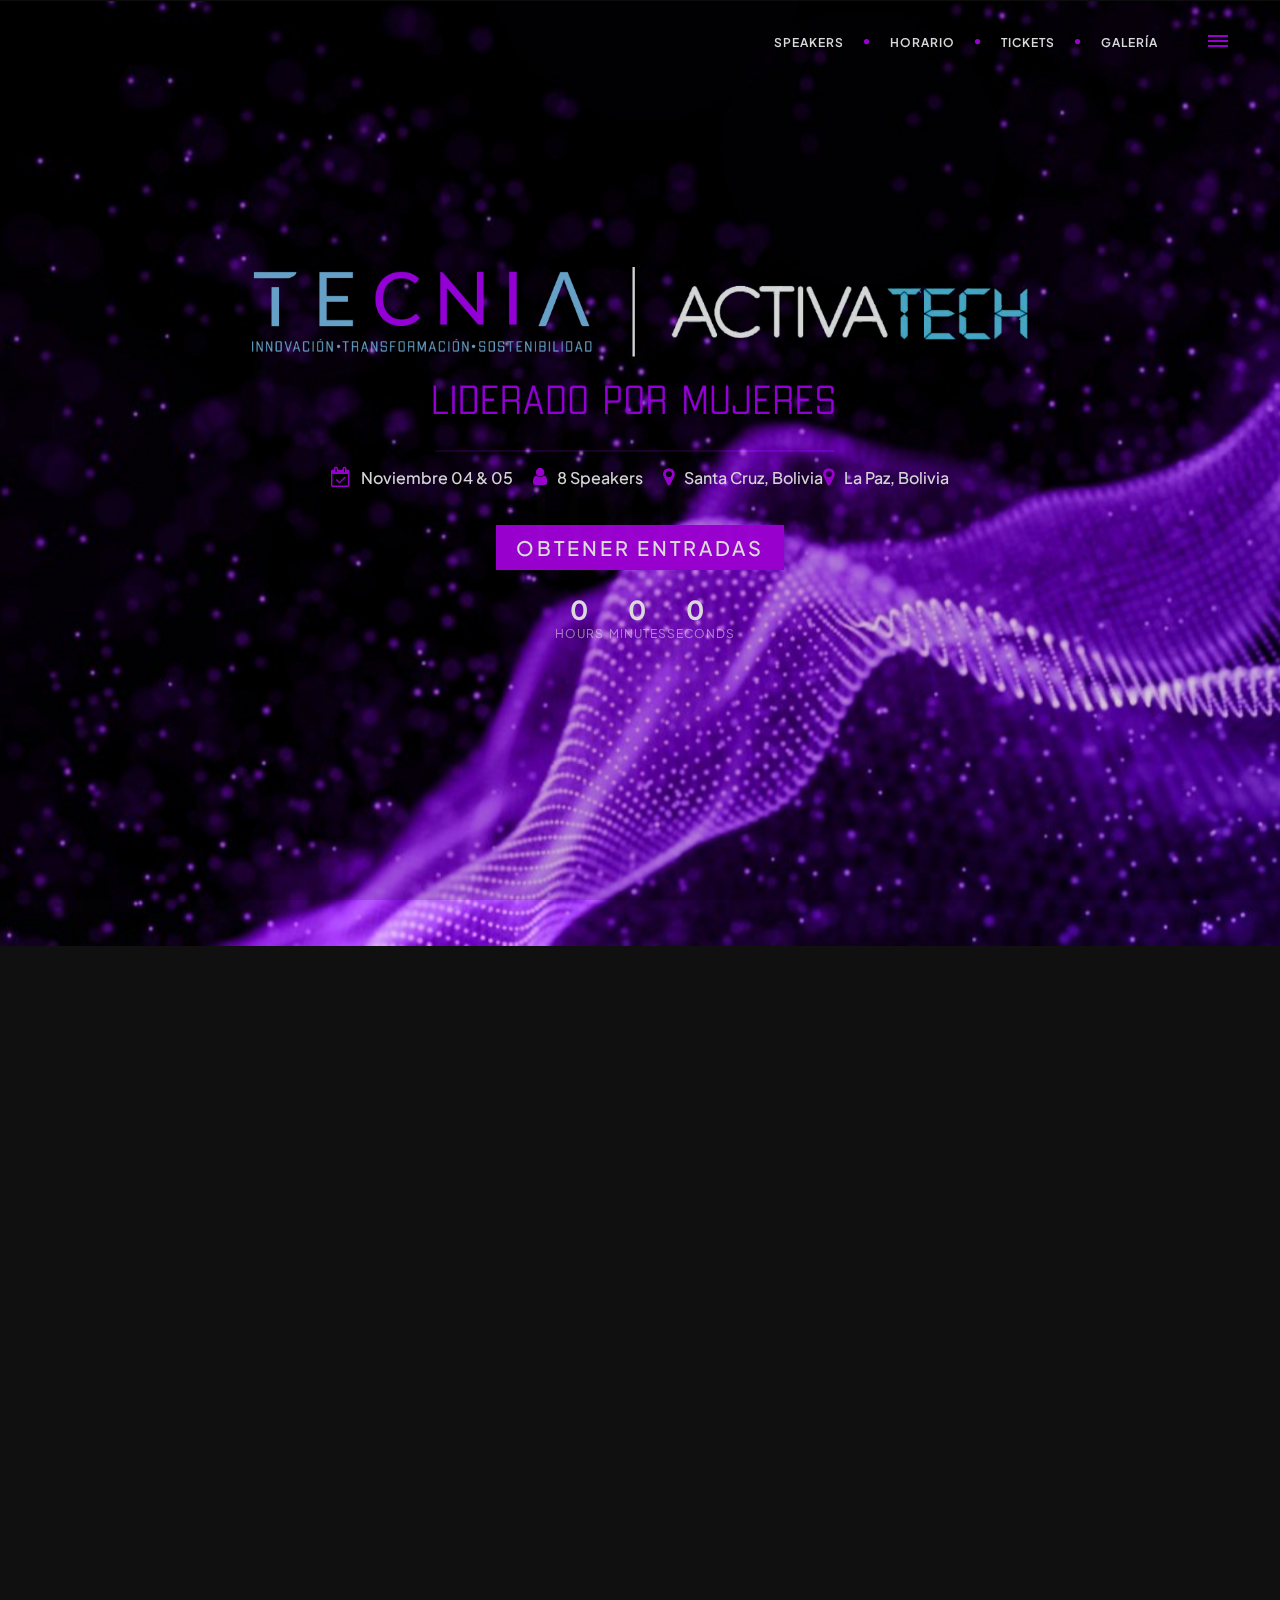
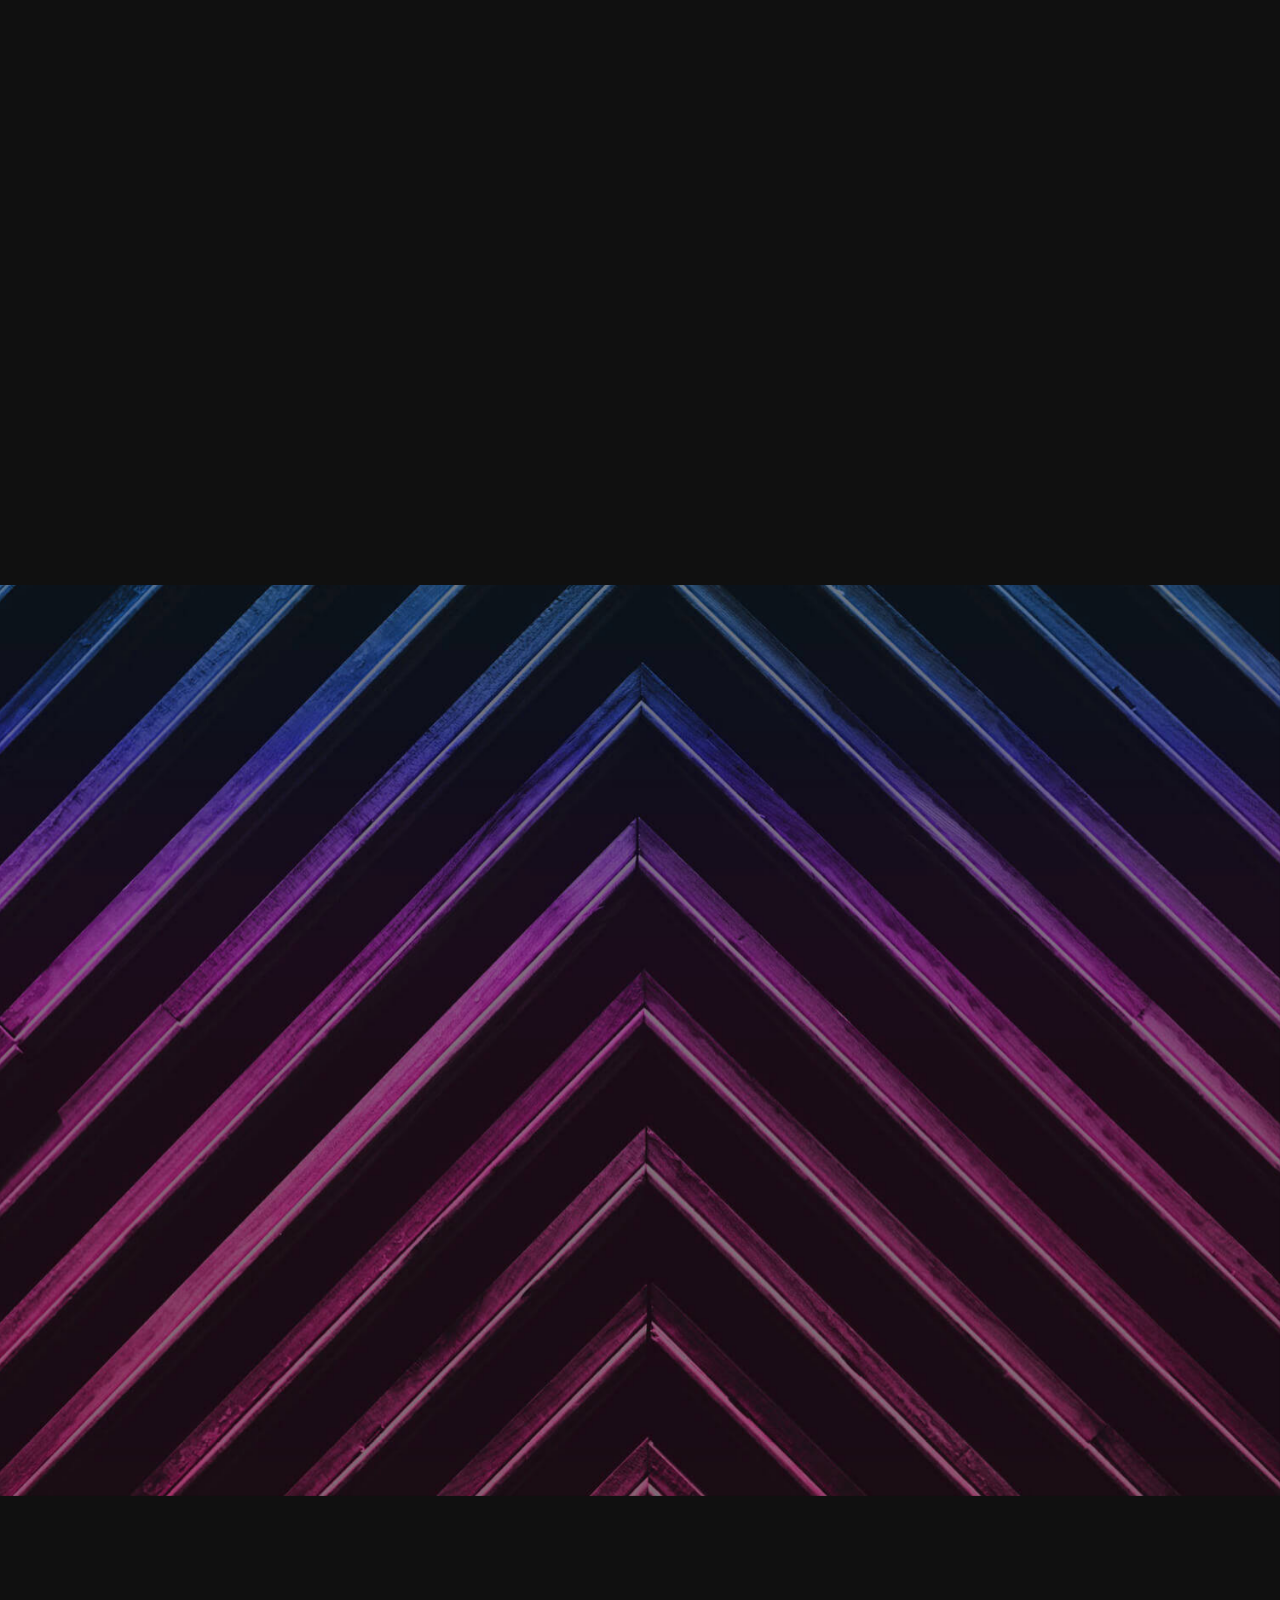
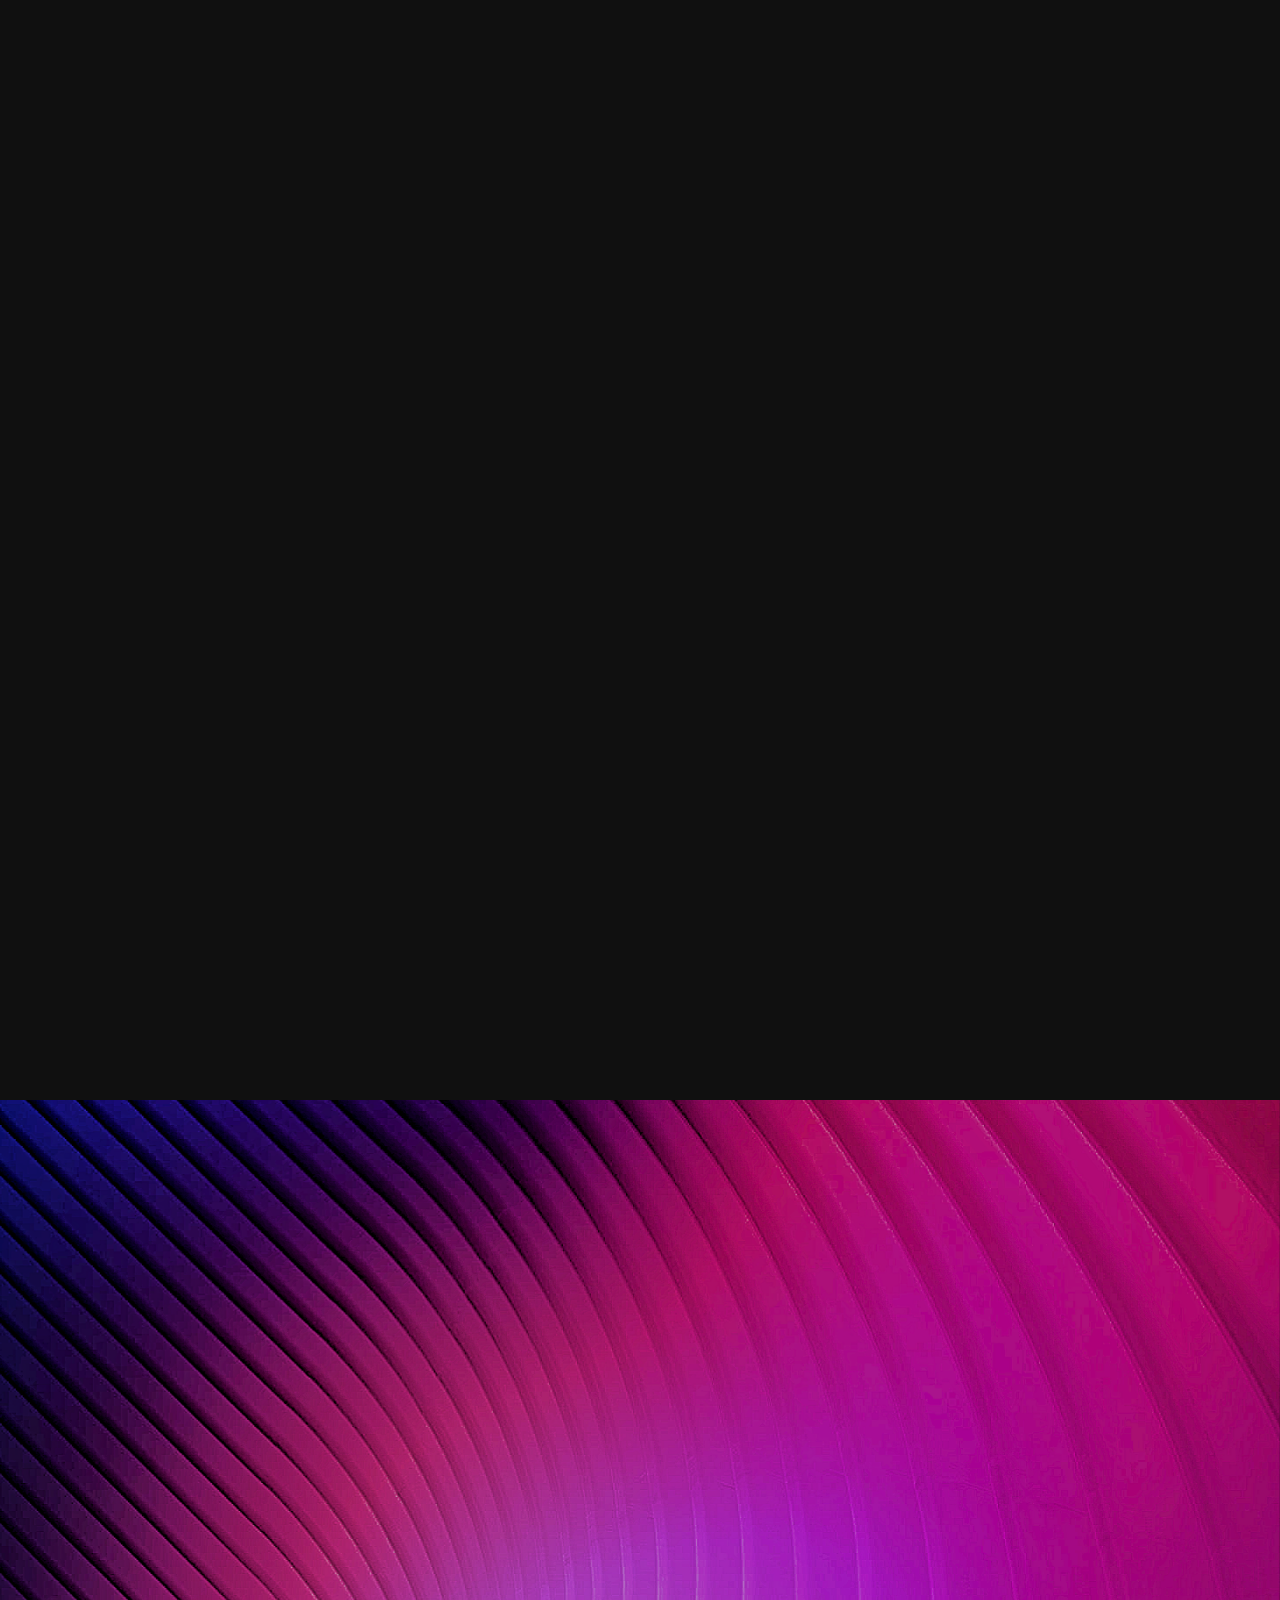
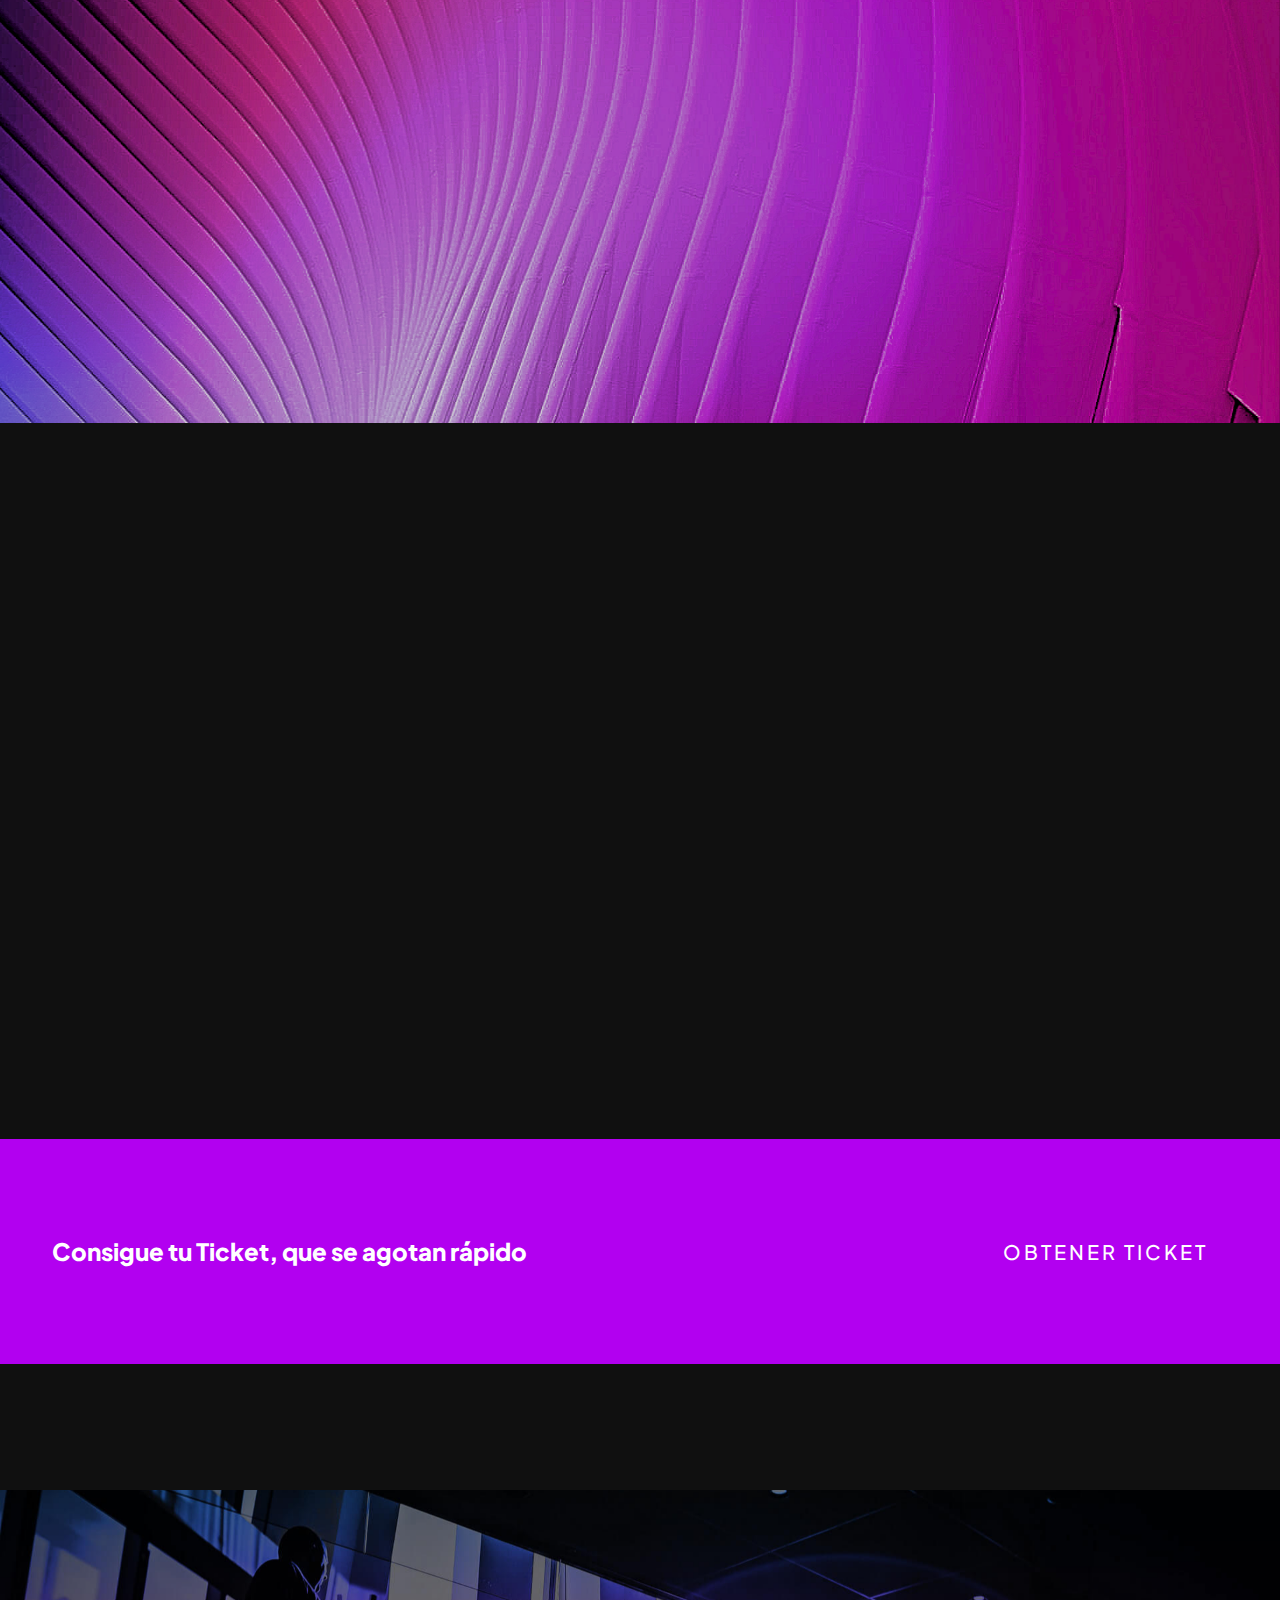
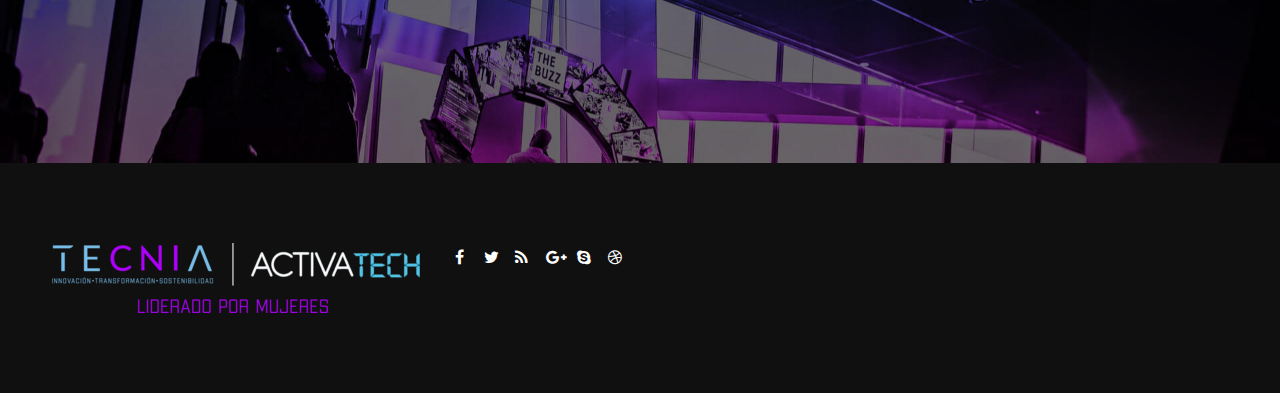
==== Exhibiz HTML/index.html @ 8cf05c62 "primer commit" ====
<!DOCTYPE html>
<html lang="zxx">

<head>
    <meta charset="utf-8">
    <link rel="icon" href="images/lonuevo.png" type="image/gif" sizes="16x16">
    <title>TECNIA - ACTIVATECH - LIDERADO POR MUJERES</title>
    <meta name="viewport" content="width=device-width, initial-scale=1.0">
    <meta name="description" content="">
    <meta name="keywords" content="">
    <meta name="author" content="">

    <!-- CSS Files
    ================================================== -->
    <link href="css/bootstrap.min.css" rel="stylesheet" type="text/css" id="bootstrap">
    <link href="css/bootstrap-grid.min.css" rel="stylesheet" type="text/css" id="bootstrap-grid">
    <link href="css/bootstrap-reboot.min.css" rel="stylesheet" type="text/css" id="bootstrap-reboot">
    <link href="css/plugins.css" rel="stylesheet" type="text/css">
    <link href="css/style.css" rel="stylesheet" type="text/css">
    <link href="css/rev-settings.css" rel="stylesheet" type="text/css">
    <link href="css/color.css" rel="stylesheet" type="text/css">
    <!-- Bootstrap CSS -->
<link href="https://stackpath.bootstrapcdn.com/bootstrap/5.1.3/css/bootstrap.min.css" rel="stylesheet">

<!-- Bootstrap JS and dependencies -->
<script src="https://cdn.jsdelivr.net/npm/@popperjs/core@2.11.6/dist/umd/popper.min.js"></script>
<script src="https://stackpath.bootstrapcdn.com/bootstrap/5.1.3/js/bootstrap.min.js"></script>


    <!-- color scheme -->
	<link rel="stylesheet" href="css/colors/magenta.css" type="text/css" id="colors">

	<!-- custom font -->
	<link rel="stylesheet" href="css/font-style.css" type="text/css">
    <script>
        // Función para reproducir o pausar la música de fondo
        function toggleBackgroundMusic() {
            var audio = document.getElementById('backgroundMusic');
            if (audio.paused) {
                audio.play();
            } else {
                audio.pause();
            }
        }
    </script>
</head>

<body id="homepage">

    <div id="wrapper">

        <!-- header begin -->
        <header class="transparent">
            <div class="info">
                <div class="container">
                    <div class="row">
                        <div class="col-md-12">
                            <div class="column">Working Hours Monday - Friday <span class="id-color"><strong>08:00-16:00</strong></span></div>
                            <div class="column">Toll Free <span class="id-color"><strong>1800.899.900</strong></span></div>
                            <!-- social icons -->
                            <div class="column social">
                                <a href="#"><i class="fa fa-facebook"></i></a>
                                <a href="#"><i class="fa fa-twitter"></i></a>
                                <a href="#"><i class="fa fa-rss"></i></a>
                                <a href="#"><i class="fa fa-google-plus"></i></a>
                                <a href="#"><i class="fa fa-envelope-o"></i></a>
                            </div>
                            <!-- social icons close -->
                        </div>
                    </div>
                </div>
            </div>

            <div class="container">
                <div class="row">
                    <div class="col-md-12">
                        <!-- logo begin -->
                        <div id="logo">
                            <a href="index.html">
                                <!--<img class="logo" src="images/Tecnia mujeres 2 (1).png" alt="">-->
                            </a>
                        </div>
                        <!-- logo close -->

                            <!-- small button begin -->
                            <span id="menu-btn"></span>
                            <!-- small button close -->

                            <div class="header-extra">
                                <div class="v-center">
                                    <span id="b-menu">
                                        <span></span>
                                        <span></span>
                                        <span></span>
                                    </span>
                                </div>
                            </div>

                            <!-- mainmenu begin -->
							<ul id="mainmenu" class="ms-2">
								<!--<li><a href="#section-hero">Home<span></span></a>-->
                                    
                                </li>
						<!--<li><a href="#section-hero">ACTIVATECH<span></span></a></li>-->
						<!--<li><a href="#section-about">ACERCA DE<span></span></a></li>-->
						<li><a href="#section-speakers">SPEAKERS<span></span></a></li>
						<li><a href="#section-schedule">HORARIO<span></span></a></li>
						<li><a href="#section-ticket">TICKETS<span></span></a></li>
						<!--<li><a href="#section-sponsors">SPONSOR<span></span></a></li>-->
						<!--<li><a href="#section-register">REGISTRATE<span></span></a></li>-->
                        <li><a href="galerìa.html">GALERÍA<span></span></a></li>
                        <!--<li><a href="videos.html">VÍDEOS<span></span></a></li>-->
							</ul>
							
							<!-- mainmenu close -->

                            

                    </div>
                    

                </div>
            </div>
        </header>
        <audio id="backgroundMusic" loop autoplay>
            <source src="audio/pruebamusica2.mp3" type="audio/mpeg">
            <!-- Asegúrate de proporcionar una fuente de respaldo para navegadores que no admiten MP3 -->
            Your browser does not support the audio element.
        </audio>
        <!--<div class="music-control">
            <button onclick="toggleBackgroundMusic()">Toggle Music</button>
        </div>-->
        <!-- header close -->

<!--<!DOCTYPE html>
<html lang="zxx">

<head>
    <meta charset="utf-8">
    <link rel="icon" href="images/activatech.jpg" type="image/gif" sizes="16x16">
    <title>ACTIVATECH - FORO INTERNACIONAL DE INNOVACI`N Y TECNOLOGÌA</title>
    <meta name="viewport" content="width=device-width, initial-scale=1.0">
    <meta name="description" content="">
    <meta name="keywords" content="">
    <meta name="author" content="">

    <!-- CSS Files
    ================================================== 
    <link href="css/bootstrap.min.css" rel="stylesheet" type="text/css" id="bootstrap">
    <link href="css/bootstrap-grid.min.css" rel="stylesheet" type="text/css" id="bootstrap-grid">
    <link href="css/bootstrap-reboot.min.css" rel="stylesheet" type="text/css" id="bootstrap-reboot">
    <link href="css/plugins.css" rel="stylesheet" type="text/css">
    <link href="css/style.css" rel="stylesheet" type="text/css">
    <link href="css/rev-settings.css" rel="stylesheet" type="text/css">
    <link href="css/color.css" rel="stylesheet" type="text/css">

    <!-- color scheme 
	<link rel="stylesheet" href="css/colors/magenta.css" type="text/css" id="colors">

	<!-- custom font --
	<link rel="stylesheet" href="css/font-style.css" type="text/css">
</head>

<body id="homepage">

    <div id="wrapper">

        <!-- header begin 
        <header class="transparent">
            <div class="info">
                <div class="container-fluid">
                    <div class="row-fluid">
                        <div class="col-md-12">
                            <div class="column">Working Hours Monday - Friday <span class="id-color"><strong>08:00-16:00</strong></span></div>
                            <div class="column">Toll Free <span class="id-color"><strong>1800.899.900</strong></span></div>
                            <!-- social icons --
                            <div class="column social">
                                <a href="#"><i class="fa fa-facebook"></i></a>
                                <a href="#"><i class="fa fa-twitter"></i></a>
                                <a href="#"><i class="fa fa-rss"></i></a>
                                <a href="#"><i class="fa fa-google-plus"></i></a>
                                <a href="#"><i class="fa fa-envelope-o"></i></a>
                            </div>
                            <!-- social icons close --
                        </div>
                    </div>
                </div>
            </div>

            <div class="container-fluid">
                <div class="row-fluid">
                    <div class="col-md-12">
                        <!-- logo begin --
                        <div id="logo">
                            <a href="index.html">
                                <img class="logo" src="images/sinfondoactivatech (1).png" alt="">
                            </a>
                        </div>
                        <!-- logo close --

                        <!-- small button begin --
								<div id="mo-button-open">
									<div></div>
									<div></div>
									<div></div>
								</div>

								<!-- small button close --

                    </div>
                    

                </div>
            </div>
        </header>
        <!-- header close -->		
		
		<!-- menu overlay begin --
		<div id="menu-overlay" class="slideDown">
			<div class="container-fluid">
				<div class="row-fluid">
					<div class="col-md-12">
							
						<div id="mo-button-close">
				<div class="line-1"></div>
				<div class="line-2"></div>
			</div>
			
			<div class="pt80 pb80">
			
			<div class="mo-nav text-center">
				<a href="index.html">
					<img class="logo" src="images/INFOACTIVA-removebg-preview.png" alt="">
				</a>
				
				<div class="spacer-single"></div>
							
				<!-- mainmenu begin --
                    <ul id="mo-menu">
                        <li><a href="#section-hero">ACTIVATECH<span></span></a></li>
						<li><a href="#section-about">ACERCA DE<span></span></a></li>
						<li><a href="#section-speakers">SPEAKERS<span></span></a></li>
						<li><a href="#section-schedule">HORARIO - CRONOGRAMA<span></span></a></li>
						<li><a href="#section-ticket">TICKETS<span></span></a></li>
						<li><a href="#section-sponsors">SPONSOR<span></span></a></li>
						<li><a href="#section-register">REGISTRATE<span></span></a></li>
                    </ul>
				<!-- mainmenu close --
					
                </div>
				
			</div>
			
			</div>
							
					</div>
				</div>
			</div>
			
		</div>
		<!-menu overlay close -->


        <!-- content begin -->
        <div id="content" class="no-bottom no-top">
		
			

            <!-- section begin -->
            <section id="section-hero" class="jarallax text-light">
                <img src="images/fondotecniaprueba1.jpeg" class="jarallax-img" alt="">
                <div class="container">
                    <div class="row align-items-center justify-content-center text-center" style="min-height: 90vh;"> <!-- Reducimos el min-height para que no ocupe toda la altura -->
                        <div class="col-lg-8 d-flex flex-column align-items-center justify-content-center" style="margin-top: -80px;"> <!-- Ajuste con margin-top -->
                            <h1 class="title-3">
                                <img src="images/Tecnia mujeres 2 (2).png" alt="Descripción de la imagen" class="img-fluid" style="max-width: 100%; height: auto;">
                            </h1><br><br>
            
                            <!-- Detalles del evento centrados -->
                            <div class="d-flex justify-content-center sm-hide">
                                <div class="h6 padding10 pt0 pb0"><i class="i_h3 fa fa-calendar-check-o id-color"></i>Noviembre 04 & 05</div>
                                <div class="h6 padding10 pt0 pb0"><i class="i_h3 fa fa-user id-color"></i>8 Speakers</div>
                                <div class="h6 padding10 pt0 pb0"><i class="i_h3 fa fa-map-marker id-color"></i>Santa Cruz, Bolivia<i class="i_h3 fa fa-map-marker id-color"></i>La Paz, Bolivia</div>
                            </div>
            
                            <div class="spacer-single"></div>
            
                            <!-- Botón centrado -->
                            <a href="#section-ticket" class="btn-custom text-white scroll-to">Obtener Entradas</a>
            
                            <div class="spacer-single"></div>
            
                            <!-- Cuenta regresiva centrada -->
                            <div id="defaultCountdown" class="countdown-s2"></div>
                        </div>
                    </div>
                </div>
            </section>
            
            
            <!-- section close -->
			
			<!-- section begin -->
			
            <!--<audio autoplay loop>
                <source src="audio/pruebamusica.mp3" type="audio/mp3">
                Tu navegador no soporta audio HTML5.
            </audio>
        -->
			
			<!-- section begin -->
			<section id="section-about" data-bgimage="url(images/bg/1.png) fixed no-repeat">
				<!--<div class="wm wm-border dark wow fadeInDown">BIENVENIDO</div>-->
                    <div class="container">
                        <div class="row align-items-center">
                            
                            <div class="col-lg-6 wow fadeInLeft" data-wow-delay="0s">
                                <h2>Tecnia - Activatech <span class="id-color">2024</span><br>Conferencia de Innovación, Transformación y Sostenibilidad Tecnológica</h2>
                                <p>
                                    ¡Bienvenido al evento de tecnología más importante de Bolivia, un espacio donde las innovaciones más relevantes del sector se presentan y discuten! Este evento se distingue porque es liderado por mujeres, quienes están marcando una diferencia significativa en el mundo de la tecnología.
                                </p>
								
								<div class="spacer10"></div>
								
								<!--<a href="lapaz.html" class="btn-custom font-weight-bold text-white sm-mb-30">ACTIVATECH 2023</a>
                                <!--<a href="cochabamba.html" class="btn-custom font-weight-bold text-white sm-mb-30">COCHABAMBA</a>--
                                <a href="tecnia.html" class="btn-custom font-weight-bold text-white sm-mb-30">TECNIA</a>-->
                            </div>
                            <!--<div class="col-lg-6 mb-sm-30 text-center wow fadeInRight">
                                <div class="de-videos">
                                    <iframe class="di-small wow fadeIn" data-wow-delay=".25s" src="https://www.youtube.com/embed/WtTvWNESIBc" frameborder="0" allow="accelerometer; autoplay; clipboard-write; encrypted-media; gyroscope; picture-in-picture" allowfullscreen style="width: 300px; height: 200px; margin-bottom: 20px;"></iframe>
                                    <iframe class="di-small-2 wow fadeIn" data-wow-delay=".25s" src="https://www.youtube.com/embed/WtTvWNESIBc" frameborder="0" allow="accelerometer; autoplay; clipboard-write; encrypted-media; gyroscope; picture-in-picture" allowfullscreen style="width: 300px; height: 200px; margin-bottom: 20px;"></iframe>
                                    <iframe class="img-fluid wow fadeInRight" data-wow-delay=".25s" src="https://www.youtube.com/embed/WtTvWNESIBc" frameborder="0" allow="accelerometer; autoplay; clipboard-write; encrypted-media; gyroscope; picture-in-picture" allowfullscreen style="width: 600px; height: 400px;"></iframe>
                                </div>
                            </div>-->
                            
							<!--<div class="col-lg-6 mb-sm-30 text-center wow fadeInRight">
                                <div class="de-videos">
                                    
                                    <iframe class="di-small-2" data-wow-delay=".25s" src="https://www.youtube.com/embed/WtTvWNESIBc" frameborder="0" allow="accelerometer; autoplay; clipboard-write; encrypted-media; gyroscope; picture-in-picture" ></iframe>
                                    <iframe class="img-fluid wow fadeInRight" data-wow-delay=".25s" src="https://www.youtube.com/embed/WtTvWNESIBc" frameborder="0" allow="accelerometer; autoplay; clipboard-write; encrypted-media; gyroscope; picture-in-picture"></iframe>
                                </div>
                                </div>
                            </div>-->
                            
                            
                            
                            
							<div class="col-lg-6 mb-sm-30 text-center wow fadeInRight">
                                <div class="de-images">
									<img class="di-small wow fadeIn" src="images/LOGOMUYPTONO.png" alt="">
									<img class="di-small-2" src="images/LOGOMUYPTONO.png" alt="">
									<img class="img-fluid wow fadeInRight" data-wow-delay=".25s" src="images/bannermuypronto.jpg" alt="">
								</div>
                            </div>

                        </div>
                    </div>
                </section>
				
				
				<!-- section begin -->
            <section id="section-features">
				<!--<div class="wm wm-border dark wow fadeInDown ">OFRECEMOS</div>-->
                <div class="container">
                    <div class="row">
                        <div class="col-md-6 offset-md-3 text-center wow fadeInUp">
                            <h1>¿Por qué deberías unirte a este gran evento?</h1>
                            <div class="separator"><span><i class="fa fa-square"></i></span></div>
                            <div class="spacer-single"></div>
                        </div>


                        <div class="col-lg-4 wow fadeIn" data-wow-delay="0s">
                            <div class="box-number square">
                               <i class="bg-color hover-color-2 fa fa-microphone text-light"></i>
                                <div class="text">
                                    <h3><span>Conferencistas de clase mundial</span></h3>
                                    <p>Conectamos líderes empresariales en Ámerica Latina</p>
                                </div>
                            </div>
                        </div>

                        <div class="col-lg-4 wow fadeIn" data-wow-delay=".25s">
                            <div class="box-number square">
                                <i class="bg-color hover-color-2 fa fa-lightbulb-o text-light"></i>
                                <div class="text">
                                    <h3><span>La mejor experiencia</span></h3>
                                    <p>Buscamos tendencia y soluciones que puedan implementarse en Bolivia</p>
                                </div>
                            </div>
                        </div>

                        <div class="col-lg-4 wow fadeIn" data-wow-delay=".5s">
                            <div class="box-number square">
                                <i class="bg-color hover-color-2 fa fa-sitemap text-light"></i>
                                <div class="text">
                                    <h3><span>Networking</span></h3>
                                    <p>Generamos oportunidades de negocio locales e internacionales</p>
                                </div>
                            </div>
                        </div>
                        

                        <div class="spacer-single sm-hide"></div>
                        
                       <!--- <div class="row">
                            <div class="col-lg-4 wow fadeIn" data-wow-delay="0s">
                                <div class="">
                                    <iframe width="100%" height="315" src="https://www.youtube.com/embed/WtTvWNESIBc" frameborder="0" allow="accelerometer; autoplay; clipboard-write; encrypted-media; gyroscope; picture-in-picture" allowfullscreen></iframe>
                                </div>
                            </div>
                            <div class="col-lg-4 wow fadeIn" data-wow-delay=".25s">
                                <div class="">
                                    <iframe width="100%" height="315" src="https://www.youtube.com/embed/pFtxR-O78sY" frameborder="0" allow="accelerometer; autoplay; clipboard-write; encrypted-media; gyroscope; picture-in-picture" allowfullscreen></iframe>
                                </div>
                            </div>
                            <div class="col-lg-4 wow fadeIn" data-wow-delay=".5s">
                                <div class="">
                                    <iframe width="100%" height="315" src="https://www.youtube.com/embed/WtTvWNESIBc" frameborder="0" allow="accelerometer; autoplay; clipboard-write; encrypted-media; gyroscope; picture-in-picture" allowfullscreen></iframe>
                                </div>
                            </div>
                        </div>-->
                        

                        <!--<div class="col-lg-4 wow fadeIn" data-wow-delay=".75s">
                            <div class="box-number square">
                                <i class="bg-color hover-color-2 fa fa-building text-light"></i>
                                <div class="text">
                                    <h3><span>Lugar moderno</span></h3>
                                    <p>At vero eos et accusamus et iusto odio dignissimos ducimus qui blanditiis praesentium voluptatum deleniti atque.</p>
                                </div>
                            </div>
                        </div>-->

                        <!--<div class="col-lg-4 wow fadeIn" data-wow-delay="1s">
                            <div class="box-number square">
                                <i class="bg-color hover-color-2  fa fa-users text-light"></i>
                                <div class="text">
                                    <h3><span>Gente nueva</span></h3>
                                    <p>At vero eos et accusamus et iusto odio dignissimos ducimus qui blanditiis praesentium voluptatum deleniti atque.</p>
                                </div>
                            </div>
                        </div>-->

                        <!--<div class="col-lg-4 wow fadeIn" data-wow-delay="1.25s">
                            <div class="box-number square">
                                <i class="bg-color hover-color-2 fa fa-mortar-board text-light"></i>
                                <div class="text">
                                    <h3><span>Certificados</span></h3>
                                    <p>At vero eos et accusamus et iusto odio dignissimos ducimus qui blanditiis praesentium voluptatum deleniti atque.</p>
                                </div>
                            </div>
                        </div>--->
						

                    </div>
                </div>
            </section>
            
            <!-- Añadir esta sección justo después del cierre de la sección actual -->
             
<!--<section id="section-videos" class="pt60 pb60">
    <div class="container">
        <div class="row">
            <div class="col-md-12 text-center wow fadeInUp">
                <h2>Vídeos Destacados</h2>
                <div class="separator"><span><i class="fa fa-square"></i></span></div>
                <div class="spacer-single"></div>
            </div>
        </div>
        <div class="row">
            <div class="col-lg-4 wow fadeIn" data-wow-delay="0s">
                <div class="de-video-container">
                    <iframe width="100%" height="315" src="https://www.youtube.com/embed/WtTvWNESIBc" frameborder="0" allow="accelerometer; autoplay; clipboard-write; encrypted-media; gyroscope; picture-in-picture" allowfullscreen></iframe>
                </div>
            </div>
            <div class="col-lg-4 wow fadeIn" data-wow-delay=".25s">
                <div class="de-video-container">
                    <iframe width="100%" height="315" src="https://www.youtube.com/embed/WtTvWNESIBc" frameborder="0" allow="accelerometer; autoplay; clipboard-write; encrypted-media; gyroscope; picture-in-picture" allowfullscreen></iframe>
                </div>
            </div>
            <div class="col-lg-4 wow fadeIn" data-wow-delay=".5s">
                <div class="de-video-container">
                    <iframe width="100%" height="315" src="https://www.youtube.com/embed/WtTvWNESIBc" frameborder="0" allow="accelerometer; autoplay; clipboard-write; encrypted-media; gyroscope; picture-in-picture" allowfullscreen></iframe>
                </div>
            </div>
        </div>
    </div>
</section>-->

            <!-- section close -->
			
			<!-- section begin -->
            <section id="section-speakers" class="jarallax text-light">
                <img src="images/bg/1.jpg" class="jarallax-img" alt="">
				<!--<div class="wm wm-border dark wow fadeInDown">SPEAKERS</div>-->
                <div class="container">
                    <div class="row">
						<div class="col-md-6 offset-md-3 text-center wow fadeInUp">
                            <h1>Los Speakers</h1>
                            <div class="separator"><span><i class="fa fa-square"></i></span></div>
                            <div class="spacer-single"></div>
                        </div>
						
						<div class="clearfix"></div>
                      
                       <div class="col-xl-3 col-lg-4 col-sm-6 mb30 wow fadeInUp">
							<!-- team member -->
							<div class="de-team-list">
								<div class="team-pic">
									<img src="images/team/WhatsApp Image 2024-06-19 at 4.07.57 PM (1)_cleanup.jpeg" class="img-responsive" alt="">
								</div>
								<div class="team-desc">
									<h3>ALEJANDRA MUSTAKIS</h3>
									<p class="lead">Presidenta de ASECH</p>
									<div class="small-border"></div>
									<p>Empresaria chilena, cofundadora de 10 startups y líder de 50,000 emprendedores en ASECH.</p>

									<div class="social">
										<a href="#"><i class="fa fa-facebook fa-lg"></i></a>
										<a href="#"><i class="fa fa-twitter fa-lg"></i></a>
										<a href="#"><i class="fa fa-google-plus fa-lg"></i></a>
										<a href="#"><i class="fa fa-skype fa-lg"></i></a>
									</div>
								</div>
							</div>
							<!-- team close -->
                             
						</div>
						
						<div class="col-xl-3 col-lg-4 col-sm-6 mb30 wow fadeInUp">
							<!-- team member -->
							<div class="de-team-list">
								<div class="team-pic">
									<img src="images/SPEAKERSS.png" class="img-responsive" alt="">
								</div>
								<div class="team-desc">
									<h3>PHD. PAMELA CHAVEZ CROOKER</h3>
									<p class="lead">Ingeniera en Acuicultura</p>
									<div class="small-border"></div>
									<p>Una de las científicas más prominentes en Chile. Biotecnología de la Universidad de Kyoto, Japón.</p>

									<div class="social">
										<a href="#"><i class="fa fa-facebook fa-lg"></i></a>
										<a href="#"><i class="fa fa-twitter fa-lg"></i></a>
										<a href="#"><i class="fa fa-google-plus fa-lg"></i></a>
										<a href="#"><i class="fa fa-skype fa-lg"></i></a>
									</div>
								</div>
							</div>
							<!-- team close -->
						</div>
						
						<div class="col-xl-3 col-lg-4 col-sm-6 mb30 wow fadeInUp">
							<!-- team member -->
							<div class="de-team-list">
								<div class="team-pic">
									<img src="images/SPEAKERSS.png" class="img-responsive" alt="">
								</div>
								<div class="team-desc">
									<h3>PHD. PAMELA CHAVEZ CROOKER</h3>
									<p class="lead">Ingeniera en Acuicultura</p>
									<div class="small-border"></div>
									<p>Una de las científicas más prominentes en Chile. Biotecnología de la Universidad de Kyoto, Japón.</p>

									<div class="social">
										<a href="#"><i class="fa fa-facebook fa-lg"></i></a>
										<a href="#"><i class="fa fa-twitter fa-lg"></i></a>
										<a href="#"><i class="fa fa-google-plus fa-lg"></i></a>
										<a href="#"><i class="fa fa-skype fa-lg"></i></a>
									</div>
								</div>
							</div>
							<!-- team close -->
						</div>
						
						<div class="col-xl-3 col-lg-4 col-sm-6 mb30 wow fadeInUp">
							<!-- team member -->
							<div class="de-team-list">
								<div class="team-pic">
									<img src="images/SPEAKERSS.png" class="img-responsive" alt="">
								</div>
								<div class="team-desc">
									<h3>PHD. PAMELA CHAVEZ CROOKER</h3>
									<p class="lead">Ingeniera en Acuicultura</p>
									<div class="small-border"></div>
									<p>Una de las científicas más prominentes en Chile. Biotecnología de la Universidad de Kyoto, Japón.</p>

									<div class="social">
										<a href="#"><i class="fa fa-facebook fa-lg"></i></a>
										<a href="#"><i class="fa fa-twitter fa-lg"></i></a>
										<a href="#"><i class="fa fa-google-plus fa-lg"></i></a>
										<a href="#"><i class="fa fa-skype fa-lg"></i></a>
									</div>
								</div>
							</div>
							<!-- team close -->

                            
						</div>
                        <div class="container">
                            <div class="row">
                                
                                
                                <div class="clearfix"></div>
                              
                               <div class="col-xl-3 col-lg-4 col-sm-6 mb30 wow fadeInUp">
                                    <!-- team member -->
                                    <div class="de-team-list">
                                        <div class="team-pic">
                                            <img src="images/SPEAKERSS.png" class="img-responsive" alt="">
                                        </div>
                                        <div class="team-desc">
                                            <h3>PHD. PAMELA CHAVEZ CROOKER</h3>
                                            <p class="lead">Ingeniera en Acuicultura</p>
                                            <div class="small-border"></div>
                                            <p>Una de las científicas más prominentes en Chile. Biotecnología de la Universidad de Kyoto, Japón.</p>
        
                                            <div class="social">
                                                <a href="#"><i class="fa fa-facebook fa-lg"></i></a>
                                                <a href="#"><i class="fa fa-twitter fa-lg"></i></a>
                                                <a href="#"><i class="fa fa-google-plus fa-lg"></i></a>
                                                <a href="#"><i class="fa fa-skype fa-lg"></i></a>
                                            </div>
                                        </div>
                                    </div>
                                    <!-- team close -->
                                     
                                </div>
                                
                                <div class="col-xl-3 col-lg-4 col-sm-6 mb30 wow fadeInUp">
                                    <!-- team member -->
                                    <div class="de-team-list">
                                        <div class="team-pic">
                                            <img src="images/SPEAKERSS.png" class="img-responsive" alt="">
                                        </div>
                                        <div class="team-desc">
                                            <h3>PHD. PAMELA CHAVEZ CROOKER</h3>
                                            <p class="lead">Ingeniera en Acuicultura</p>
                                            <div class="small-border"></div>
                                            <p>Una de las científicas más prominentes en Chile. Biotecnología de la Universidad de Kyoto, Japón.</p>
        
                                            <div class="social">
                                                <a href="#"><i class="fa fa-facebook fa-lg"></i></a>
                                                <a href="#"><i class="fa fa-twitter fa-lg"></i></a>
                                                <a href="#"><i class="fa fa-google-plus fa-lg"></i></a>
                                                <a href="#"><i class="fa fa-skype fa-lg"></i></a>
                                            </div>
                                        </div>
                                    </div>
                                    <!-- team close -->
                                </div>
                                
                                <div class="col-xl-3 col-lg-4 col-sm-6 mb30 wow fadeInUp">
                                    <!-- team member -->
                                    <div class="de-team-list">
                                        <div class="team-pic">
                                            <img src="images/team/1.jpg" class="img-responsive" alt="">
                                        </div>
                                        <div class="team-desc">
                                            <h3>PHD. PAMELA CHAVEZ CROOKER</h3>
                                            <p class="lead">Ingeniera en Acuicultura</p>
                                            <div class="small-border"></div>
                                            <p>Una de las científicas más prominentes en Chile. Biotecnología de la Universidad de Kyoto, Japón.</p>
        
                                            <div class="social">
                                                <a href="#"><i class="fa fa-facebook fa-lg"></i></a>
                                                <a href="#"><i class="fa fa-twitter fa-lg"></i></a>
                                                <a href="#"><i class="fa fa-google-plus fa-lg"></i></a>
                                                <a href="#"><i class="fa fa-skype fa-lg"></i></a>
                                            </div>
                                        </div>
                                    </div>
                                    <!-- team close -->
                                </div>
                                
                                <div class="col-xl-3 col-lg-4 col-sm-6 mb30 wow fadeInUp">
                                    <!-- team member -->
                                    <div class="de-team-list">
                                        <div class="team-pic">
                                            <img src="images/SPEAKERSS.png" class="img-responsive" alt="">
                                        </div>
                                        <div class="team-desc">
                                            <h3>PHD. PAMELA CHAVEZ CROOKER</h3>
                                            <p class="lead">Ingeniera en Acuicultura</p>
                                            <div class="small-border"></div>
                                            <p>Una de las científicas más prominentes en Chile. Biotecnología de la Universidad de Kyoto, Japón.</p>
        
                                            <div class="social">
                                                <a href="#"><i class="fa fa-facebook fa-lg"></i></a>
                                                <a href="#"><i class="fa fa-twitter fa-lg"></i></a>
                                                <a href="#"><i class="fa fa-google-plus fa-lg"></i></a>
                                                <a href="#"><i class="fa fa-skype fa-lg"></i></a>
                                            </div>
                                        </div>
                                    </div>
                                    <!-- team close -->
        
                                    
                                </div>
        
						<div class="clearfix"></div>

                    </div>
                </div>
            </section>
            <!-- section close -->
             
			
			
			<!-- section begin -->
            <section id="section-schedule" aria-label="section-services-tab" data-bgimage="url(images/bg/1) fixed center no-repeat">
                <!--<div class="wm wm-border dark wow fadeInDown ">HORARIO</div>-->
                <div class="container">
                    <div class="row">
                        <div class="col-md-6 offset-md-3 text-center wow fadeInUp">
                            <h1>Calendario del evento - Cronograma</h1>
                            <div class="separator"><span><i class="fa fa-square"></i></span></div>
                            <div class="spacer-single"></div>
                        </div>

                        <div class="col-md-12 wow fadeInUp">
                            <div class="de_tab tab_style_4 text-center">
                                <ul class="de_nav de_nav_dark">
                                    <li class="active" data-link="#section-services-tab">
                                        <h3>Día <span>01</span></h3>
                                        <h4>Noviembre 04, 2024</h4>
                                        <h4>Santa Cruz</h4>
                                    </li>
                                    <li data-link="#section-services-tab">
                                        <h3>Día <span>02</span></h3>
                                        <h4>Noviembre 05, 2024</h4>
                                        <h4>La Paz</h4>
                                    </li>
                                    <!--<li data-link="#section-services-tab">
                                        <h3>Dia <span>03</span></h3>
                                        <h4>Noviembre 22, 2024</h4>
                                        <h4>Santa Cruz</h4>
                                    </li>-->
                                    
                                </ul>

                                <div class="de_tab_content text-left">

                                    <div id="tab1" class="tab_single_content dark">
                                        <div class="row">
                                            <div class="col-md-12">
                                                <div class="schedule-listing">
                                                    <div class="schedule-item">
                                                        <div class="sc-time">08:00 - 10:00 AM</div>
                                                        <div class="sc-pic">
                                                            <img src="images/team/musta.png" class="img-circle" alt="">
                                                        </div>
                                                        <div class="sc-name">
                                                            <h4>Alejandra Mustakis</h4>
                                                            <span>CEO KAUEL - Chile</span><br>
                                                            <span>Co-fundadora de Medular</span><br>
                                                            <span>Directora en Fundación Mustakis</span>
                                                        </div>
                                                        <div class="sc-info">
                                                            <h3>Los códigos de innovar y emprender en la nueva economía</h3>
                                                            <p>Los códigos de innovar y emprender en la nueva economía se centran en la agilidad, la adaptabilidad y el aprovechamiento de la tecnología, fomentando un entorno dinámico donde la creatividad y la colaboración impulsan el crecimiento y la competitividad.</p>
                                                        </div>
                                                        <div class="clearfix"></div>
                                                    </div>
                                                </div>

                                                <div class="schedule-listing">
                                                    <div class="schedule-item">
                                                        <div class="sc-time">12:00 - 14:00 PM</div>
                                                        <div class="sc-pic">
                                                            <img src="images/team/1.jpg" class="img-circle" alt="">
                                                        </div>
                                                        <div class="sc-name">
                                                            <h4>Michael Dennis</h4>
                                                            <span>Founder & CEO</span>
                                                        </div>
                                                        <div class="sc-info">
                                                            <h3>Getting Started With Creative Design</h3>
                                                            <p>In this session we will discuss about digital topics in detail. You need laptops and other tech support equipment. This session will last for 2 hours. So prepare yourself.</p>
                                                        </div>
                                                        <div class="clearfix"></div>
                                                    </div>
                                                </div>

                                                <div class="schedule-listing">
                                                    <div class="schedule-item">
                                                        <div class="sc-time">16:00 - 18:00 PM</div>
                                                        <div class="sc-pic">
                                                            <img src="images/SPEAKERSS.png" class="img-circle" alt="">
                                                        </div>
                                                        <div class="sc-name">
                                                            <h4>Sarah Michelle</h4>
                                                            <span>Founder & CEO</span>
                                                        </div>
                                                        <div class="sc-info">
                                                            <h3>Prepare Your Design Concept</h3>
                                                            <p>In this session we will discuss about digital topics in detail. You need laptops and other tech support equipment. This session will last for 2 hours. So prepare yourself.</p>
                                                        </div>
                                                        <div class="clearfix"></div>
                                                    </div>
                                                </div>

                                                <div class="schedule-listing">
                                                    <div class="schedule-item">
                                                        <div class="sc-time">20:00 - 22:00 PM</div>
                                                        <div class="sc-pic">
                                                            <img src="images/SPEAKERSS.png" class="img-circle" alt="">
                                                        </div>
                                                        <div class="sc-name">
                                                            <h4>Katty Wilson</h4>
                                                            <span>Founder & CEO</span>
                                                        </div>
                                                        <div class="sc-info">
                                                            <h3>Creative Design Implementation Basic</h3>
                                                            <p>In this session we will discuss about digital topics in detail. You need laptops and other tech support equipment. This session will last for 2 hours. So prepare yourself.</p>
                                                        </div>
                                                        <div class="clearfix"></div>
                                                    </div>
                                                </div>
                                            </div>
                                        </div>
                                    </div>

                                    <div id="tab2" class="tab_single_content dark">
                                        <div class="row">
                                            <div class="col-md-12">
                                                <div class="schedule-listing">
                                                    <div class="schedule-item">
                                                        <div class="sc-time">08:00 - 12:00 AM</div>
                                                        <div class="sc-pic">
                                                            <img src="images/team/musta.png" class="img-circle" alt="">
                                                        </div>
                                                        <div class="sc-name">
                                                            <h4>Alejandra Mustakis</h4>
                                                            <span>CEO KAUEL - Chile</span><br>
                                                            <span>Co-fundadora de Medular</span><br>
                                                            <span>Directora en Fundación Mustakis</span>
                                                        </div>
                                                        <div class="sc-info">
                                                            <h3>Los códigos de innovar y emprender en la nueva economía</h3>
                                                            <p>Los códigos de innovar y emprender en la nueva economía se centran en la agilidad, la adaptabilidad y el aprovechamiento de la tecnología, fomentando un entorno dinámico donde la creatividad y la colaboración impulsan el crecimiento y la competitividad.</p>
                                                        </div>
                                                        <div class="clearfix"></div>
                                                    </div>
                                                </div>

                                                <div class="schedule-listing">
                                                    <div class="schedule-item">
                                                        <div class="sc-time">12:00 - 14:00 PM</div>
                                                        <div class="sc-pic">
                                                            <img src="images/SPEAKERSS.png" class="img-circle" alt="">
                                                        </div>
                                                        <div class="sc-name">
                                                            <h4>Isaac Nicholas</h4>
                                                            <span>Founder & CEO</span>
                                                        </div>
                                                        <div class="sc-info">
                                                            <h3>How to Design Happiness</h3>
                                                            <p>In this session we will discuss about digital topics in detail. You need laptops and other tech support equipment. This session will last for 2 hours. So prepare yourself.</p>
                                                        </div>
                                                        <div class="clearfix"></div>
                                                    </div>
                                                </div>

                                                <div class="schedule-listing">
                                                    <div class="schedule-item">
                                                        <div class="sc-time">16:00 - 18:00 PM</div>
                                                        <div class="sc-pic">
                                                            <img src="images/SPEAKERSS.png" class="img-circle" alt="">
                                                        </div>
                                                        <div class="sc-name">
                                                            <h4>John Arnold</h4>
                                                            <span>Founder & CEO</span>
                                                        </div>
                                                        <div class="sc-info">
                                                            <h3>Good Storytelling For Great Design</h3>
                                                            <p>In this session we will discuss about digital topics in detail. You need laptops and other tech support equipment. This session will last for 2 hours. So prepare yourself.</p>
                                                        </div>
                                                        <div class="clearfix"></div>
                                                    </div>
                                                </div>

                                                <div class="schedule-listing">
                                                    <div class="schedule-item">
                                                        <div class="sc-time">20:00 - 22:00 PM</div>
                                                        <div class="sc-pic">
                                                            <img src="images/SPEAKERSS.png" class="img-circle" alt="">
                                                        </div>
                                                        <div class="sc-name">
                                                            <h4>John Smith</h4>
                                                            <span>Founder & CEO</span>
                                                        </div>
                                                        <div class="sc-info">
                                                            <h3>Unintuitive Lessons on Being a Designer</h3>
                                                            <p>In this session we will discuss about digital topics in detail. You need laptops and other tech support equipment. This session will last for 2 hours. So prepare yourself.</p>
                                                        </div>
                                                        <div class="clearfix"></div>
                                                    </div>
                                                </div>
                                            </div>
                                        </div>
                                    </div>

                                    <div id="tab3" class="tab_single_content dark">
                                        <div class="row">
                                            <div class="col-md-12">
                                                <div class="schedule-listing">
                                                    <div class="schedule-item">
                                                        <div class="sc-time">08:00 - 12:00 AM</div>
                                                        <div class="sc-pic">
                                                            <img src="images/SPEAKERSS.png" class="img-circle" alt="">
                                                        </div>
                                                        <div class="sc-name">
                                                            <h4>Michael Dennis</h4>
                                                            <span>Founder & CEO</span>
                                                        </div>
                                                        <div class="sc-info">
                                                            <h3>The Secret of Great App Design</h3>
                                                            <p>In this session we will discuss about digital topics in detail. You need laptops and other tech support equipment. This session will last for 2 hours. So prepare yourself.</p>
                                                        </div>
                                                        <div class="clearfix"></div>
                                                    </div>
                                                </div>

                                                <div class="schedule-listing">
                                                    <div class="schedule-item">
                                                        <div class="sc-time">12:00 - 14:00 PM</div>
                                                        <div class="sc-pic">
                                                            <img src="images/SPEAKERSS.png" class="img-circle" alt="">
                                                        </div>
                                                        <div class="sc-name">
                                                            <h4>Sarah Michelle</h4>
                                                            <span>Founder & CEO</span>
                                                        </div>
                                                        <div class="sc-info">
                                                            <h3>Use Design Thinking in Your Everyday Routine</h3>
                                                            <p>In this session we will discuss about digital topics in detail. You need laptops and other tech support equipment. This session will last for 2 hours. So prepare yourself.</p>
                                                        </div>
                                                        <div class="clearfix"></div>
                                                    </div>
                                                </div>

                                                <div class="schedule-listing">
                                                    <div class="schedule-item">
                                                        <div class="sc-time">16:00 - 18:00 PM</div>
                                                        <div class="sc-pic">
                                                            <img src="images/SPEAKERSS.png" class="img-circle" alt="">
                                                        </div>
                                                        <div class="sc-name">
                                                            <h4>Katty Wilson</h4>
                                                            <span>Founder & CEO</span>
                                                        </div>
                                                        <div class="sc-info">
                                                            <h3>Design Into The Real World</h3>
                                                            <p>In this session we will discuss about digital topics in detail. You need laptops and other tech support equipment. This session will last for 2 hours. So prepare yourself.</p>
                                                        </div>
                                                        <div class="clearfix"></div>
                                                    </div>
                                                </div>

                                                <div class="schedule-listing">
                                                    <div class="schedule-item">
                                                        <div class="sc-time">20:00 - 22:00 AM</div>
                                                        <div class="sc-pic">
                                                            <img src="images/SPEAKERSS.png" class="img-circle" alt="">
                                                        </div>
                                                        <div class="sc-name">
                                                            <h4>Rose Shipp</h4>
                                                            <span>Founder & CEO</span>
                                                        </div>
                                                        <div class="sc-info">
                                                            <h3>Advanced Design Implementation</h3>
                                                            <p>In this session we will discuss about digital topics in detail. You need laptops and other tech support equipment. This session will last for 2 hours. So prepare yourself.</p>
                                                        </div>
                                                        <div class="clearfix"></div>
                                                    </div>
                                                </div>
                                            </div>
                                        </div>
                                    </div>

                                    <div id="tab4" class="tab_single_content dark">
                                        <div class="row">
                                            <div class="col-md-12">
                                                <div class="schedule-listing">
                                                    <div class="schedule-item">
                                                        <div class="sc-time">08:00 - 12:00 AM</div>
                                                        <div class="sc-pic">
                                                            <img src="images/SPEAKERSS.png" class="img-circle" alt="">
                                                        </div>
                                                        <div class="sc-name">
                                                            <h4>Isaac Nicholas</h4>
                                                            <span>Founder & CEO</span>
                                                        </div>
                                                        <div class="sc-info">
                                                            <h3>Advanced Design Implementation 2</h3>
                                                            <p>In this session we will discuss about digital topics in detail. You need laptops and other tech support equipment. This session will last for 2 hours. So prepare yourself.</p>
                                                        </div>
                                                        <div class="clearfix"></div>
                                                    </div>
                                                </div>

                                                <div class="schedule-listing">
                                                    <div class="schedule-item">
                                                        <div class="sc-time">12:00 - 14:00 PM</div>
                                                        <div class="sc-pic">
                                                            <img src="images/SPEAKERSS.png" class="img-circle" alt="">
                                                        </div>
                                                        <div class="sc-name">
                                                            <h4>John Arnold</h4>
                                                            <span>Founder & CEO</span>
                                                        </div>
                                                        <div class="sc-info">
                                                            <h3>Branding, Identity &amp; Logo Design Explained</h3>
                                                            <p>In this session we will discuss about digital topics in detail. You need laptops and other tech support equipment. This session will last for 2 hours. So prepare yourself.</p>
                                                        </div>
                                                        <div class="clearfix"></div>
                                                    </div>
                                                </div>

                                                <div class="schedule-listing">
                                                    <div class="schedule-item">
                                                        <div class="sc-time">16:00 - 18:00 PM</div>
                                                        <div class="sc-pic">
                                                            <img src="images/SPEAKERSS.png" class="img-circle" alt="">
                                                        </div>
                                                        <div class="sc-name">
                                                            <h4>John Smith</h4>
                                                            <span>Founder & CEO</span>
                                                        </div>
                                                        <div class="sc-info">
                                                            <h3>The Art of Personal Branding</h3>
                                                            <p>In this session we will discuss about digital topics in detail. You need laptops and other tech support equipment. This session will last for 2 hours. So prepare yourself.</p>
                                                        </div>
                                                        <div class="clearfix"></div>
                                                    </div>
                                                </div>

                                                <div class="schedule-listing">
                                                    <div class="schedule-item">
                                                        <div class="sc-time">20:00 - 22:00 PM</div>
                                                        <div class="sc-pic">
                                                            <img src="images/SPEAKERSS.png" class="img-circle" alt="">
                                                        </div>
                                                        <div class="sc-name">
                                                            <h4>Michael Dennis</h4>
                                                            <span>Founder & CEO</span>
                                                        </div>
                                                        <div class="sc-info">
                                                            <h3>8 Secret Benefits of Branding</h3>
                                                            <p>In this session we will discuss about digital topics in detail. You need laptops and other tech support equipment. This session will last for 2 hours. So prepare yourself.</p>
                                                        </div>
                                                        <div class="clearfix"></div>
                                                    </div>
                                                </div>
                                            </div>
                                        </div>
                                    </div>

                                    <div id="tab5" class="tab_single_content dark">
                                        <div class="row">
                                            <div class="col-md-12">
                                                <div class="schedule-listing">
                                                    <div class="schedule-item">
                                                        <div class="sc-time">08:00 - 12:00 AM</div>
                                                        <div class="sc-pic">
                                                            <img src="images/SPEAKERSS.png" class="img-circle" alt="">
                                                        </div>
                                                        <div class="sc-name">
                                                            <h4>John Smith</h4>
                                                            <span>Founder & CEO</span>
                                                        </div>
                                                        <div class="sc-info">
                                                            <h3>How To Brand A Startup On A Small Budget</h3>
                                                            <p>In this session we will discuss about digital topics in detail. You need laptops and other tech support equipment. This session will last for 2 hours. So prepare yourself.</p>
                                                        </div>
                                                        <div class="clearfix"></div>
                                                    </div>
                                                </div>

                                                <div class="schedule-listing">
                                                    <div class="schedule-item">
                                                        <div class="sc-time">08:00 - 12:00 AM</div>
                                                        <div class="sc-pic">
                                                            <img src="images/SPEAKERSS.png" class="img-circle" alt="">
                                                        </div>
                                                        <div class="sc-name">
                                                            <h4>John Smith</h4>
                                                            <span>Founder & CEO</span>
                                                        </div>
                                                        <div class="sc-info">
                                                            <h3>Establishing a Brand Identity</h3>
                                                            <p>In this session we will discuss about digital topics in detail. You need laptops and other tech support equipment. This session will last for 2 hours. So prepare yourself.</p>
                                                        </div>
                                                        <div class="clearfix"></div>
                                                    </div>
                                                </div>

                                                <div class="schedule-listing">
                                                    <div class="schedule-item">
                                                        <div class="sc-time">08:00 - 12:00 AM</div>
                                                        <div class="sc-pic">
                                                            <img src="images/team/muypronto_cleanup.png" class="img-circle" alt="">
                                                        </div>
                                                        <div class="sc-name">
                                                            <h4>Sarah Michelle</h4>
                                                            <span>Founder & CEO</span>
                                                        </div>
                                                        <div class="sc-info">
                                                            <h3>Interview With World Class Designer</h3>
                                                            <p>In this session we will discuss about digital topics in detail. You need laptops and other tech support equipment. This session will last for 2 hours. So prepare yourself.</p>
                                                        </div>
                                                        <div class="clearfix"></div>
                                                    </div>
                                                </div>

                                                <div class="schedule-listing">
                                                    <div class="schedule-item">
                                                        <div class="sc-time">08:00 - 12:00 AM</div>
                                                        <div class="sc-pic">
                                                            <img src="images/team/muypronto_cleanup.png" class="img-circle" alt="">
                                                        </div>
                                                        <div class="sc-name">
                                                            <h4>Katty Wilson</h4>
                                                            <span>Founder & CEO</span>
                                                        </div>
                                                        <div class="sc-info">
                                                            <h3>Close Event Ceremony &amp; Doorprize</h3>
                                                            <p>In this session we will discuss about digital topics in detail. You need laptops and other tech support equipment. This session will last for 2 hours. So prepare yourself.</p>
                                                        </div>
                                                        <div class="clearfix"></div>
                                                    </div>
                                                </div>
                                            </div>
                                        </div>
                                    </div>
                                </div>
                            </div>
                        </div>
                    </div>
                </div>
            </section>
            <!-- section close -->
			
			<!-- section begin -->
           
 
                <style>
                    /* Estilos específicos para el modal de Libélula */
                    .modalLIBE {
                        display: none;
                        position: fixed;
                        z-index: 1000;
                        left: 0;
                        top: 0;
                        width: 100%;
                        height: 100%;
                        overflow: auto;
                        background-color: rgba(0, 0, 0, 0.8); /* Fondo oscuro */
                    }
            
                    .modal-contentLIBE {
                        background-color: #1a1a1a; /* Fondo oscuro */
                        color: #ffffff; /* Texto blanco */
                        margin: 15% auto;
                        padding: 20px;
                        border: 1px solid #444;
                        width: 80%;
                        max-width: 500px;
                        border-radius: 10px;
                        box-shadow: 0 5px 15px rgba(0, 0, 0, 0.3);
                        position: relative;
                    }
            
                    .logo-containerLIBE {
                        width: 100px;
                        height: 100px;
                        border-radius: 100%;
                        display: flex;
                        align-items: center;
                        justify-content: center;
                        margin: -25px auto 20px auto;
                        position: absolute;
                        margin-bottom: 10px;
                        top: -50px;
                        left: 50%;
                        transform: translateX(-50%);
                    }
            
                    .logo-containerLIBE img {
                        max-width: 100%;
                        height: auto;
                        border-radius: 50%;
                    }
            
                    .closeLIBE {
                        color: #ffffff;
                        float: right;
                        font-size: 28px;
                        font-weight: bold;
                        cursor: pointer;
                    }
            
                    .closeLIBE:hover,
                    .closeLIBE:focus {
                        color: #bbbbbb;
                        text-decoration: none;
                        cursor: pointer;
                    }
            
                    #modalFormLIBE input[type="text"], #modalFormLIBE input[type="email"] {
                        width: 100%;
                        padding: 10px;
                        margin: 10px 0;
                        border: 1px solid #555;
                        border-radius: 4px;
                        background-color: #333333;
                        color: #ffffff;
                    }
            
                    #modalFormLIBE input[type="submit"] {
                        background-color: #00ccff; /* Fondo del botón */
                        color: #ffffff; /* Texto del botón */
                        cursor: pointer;
                        border: none;
                        padding: 10px;
                        border-radius: 4px;
                    }
            
                    #modalFormLIBE input[type="submit"]:hover {
                        background-color: #0099cc; /* Fondo del botón en hover */
                    }
            
                    .qr-containerLIBE img {
                        max-width: 100%;
                        height: auto;
                    }
                </style>
            </head>
            <body>
            
            <section id="section-ticket" class="jarallax text-light">
                <img src="images/fondo2.png " class="jarallax-img" alt="">
                <div class="container">
                    <div class="row">
                        <div class="col-md-6 offset-md-3 text-center wow fadeInUp">
                            <h1>Escoge una entrada</h1>
                            <div class="separator"><span><i class="fa fa-square"></i></span></div>
                            <div class="spacer-single"></div>
                        </div>
            
                        <div class="row justify-content-center text-center">
                            <!-- Primer Ticket -->
                            <div class="col-lg-4 col-md-6">
                                <div class="pricing-s1 mb30 wow fadeInUp">
                                    <div class="top">
                                        <h2>Preventa</h2>
                                        <p class="price"><span class="currency id-color">Bs</span> <b>150</b></p>
                                    </div>
                                    <div class="bottom">
                                        <ul>
                                            <li><i class="icon_check_alt2"></i>Entradas para la conferencia</li>
                                            <li><i class="icon_check_alt2"></i>Almuerzo gratis Nad Coffee</li>
                                            <li><i class="icon_check_alt2"></i>Certificados</li>
                                            <li><i class="icon_close_alt2"></i>Acceso privado</li>
                                            <li><i class="icon_close_alt2"></i>Contactos de expertos</li>
                                        </ul>
                                        <a href="#" class="btn btn-custom text-white" onclick="openModal('Preventa', 1)">Comprar Ticket</a>
                                    </div>
                                    <div class="ps1-deco"></div>
                                </div>
                            </div>
                        
                            <!-- Segundo Ticket -->
                            <div class="col-lg-4 col-md-6">
                                <div class="pricing-s1 mb30 wow fadeInUp">
                                    <div class="ribbon color-2 text-white">Recomendado</div>
                                    <div class="top">
                                        <h2>Venta Oficial</h2>
                                        <p class="price"><span class="currency id-color">Bs</span> <b>200</b></p>
                                    </div>
                                    <div class="bottom">
                                        <ul>
                                            <li><i class="icon_check_alt2"></i>Entradas para la conferencia</li>
                                            <li><i class="icon_check_alt2"></i>Almuerzo gratis Nad Coffee</li>
                                            <li><i class="icon_check_alt2"></i>Certificados</li>
                                            <li><i class="icon_close_alt2"></i>Acceso privado</li>
                                            <li><i class="icon_close_alt2"></i>Contactos de expertos</li>
                                        </ul>
                                        <a href="#" class="btn btn-custom text-white" onclick="openModal('Venta Oficial', 1)">Comprar Ticket</a>
                                    </div>
                                    <div class="ps1-deco"></div>
                                </div>
                            </div>
                        </div>
                        
            
                        <!-- Tercer Ticket -->
                        <!--<div class="col-lg-4 col-md-6">
                            <div class="pricing-s1 mb30 wow fadeInUp">
                                <div class="top">
                                    <h2>Pase de grupo</h2>
                                    <p class="price"><span class="currency id-color">Bs</span> <b>150</b></p>
                                </div>
                                <div class="bottom">
                                    <ul>
                                        <li><i class="icon_check_alt2"></i>Entradas para la conferencia</li>
                                        <li><i class="icon_check_alt2"></i>Almuerzo gratis Nad Coffee</li>
                                        <li><i class="icon_check_alt2"></i>Certificados</li>
                                        <li><i class="icon_close_alt2"></i>Acceso privado</li>
                                        <li><i class="icon_close_alt2"></i>Contactos de expertos</li>
                                    </ul>
                                    <a href="#" class="btn btn-custom text-white" onclick="openModal('Pase de grupo', 1)">Comprar Ticket</a>
                                </div>
                                <div class="ps1-deco"></div>
                            </div>
                        </div>-->
                    </div>
                </div>
            </section>
            
            <!-- Modal -->
            <div id="modalPago" class="modalLIBE">
                <div class="modal-contentLIBE">
                    <div class="logo-containerLIBE">
                        <img src="images/sinfondoactivatech (1) (1).png" alt="Logo"> <!-- Reemplaza "sinfondoactivatech (1) (1).png" con la ruta de tu logo -->
                    </div>
                    <span class="closeLIBE" onclick="closeModal()">&times;</span>
                    <h2 id="modalTitle">Comprar Ticket</h2>
                    <form id="modalFormLIBE">
                        <input type="hidden" id="appkey" value="11bb10ce-68ba-4af1-8eb7-4e6624fed729">
                        <input type="hidden" id="descripcionTicket">
                        <input type="hidden" id="precioTicket">
                        <input type="email" id="email_cliente" placeholder="Email del Cliente" required>
                        <input type="text" id="nit" placeholder="NIT del Cliente (Opcional)">
                        <input type="text" id="razon_social" placeholder="Razón Social del Cliente (Opcional)">
                        <input type="submit" value="PROCEDER AL PAGO" class="btn btn-custom text-white">
                    </form>
                </div>
            </div>
            
            <script>
                function openModal(descripcion, precio) {
                    document.getElementById('modalTitle').innerText = `Comprar ${descripcion}`;
                    document.getElementById('descripcionTicket').value = descripcion;
                    document.getElementById('precioTicket').value = precio;
                    document.getElementById('modalPago').style.display = 'block';
                }
            
                function closeModal() {
                    document.getElementById('modalPago').style.display = 'none';
                }
            
                document.getElementById('modalFormLIBE').addEventListener('submit', function(event) {
                    event.preventDefault();
            
                    const appkey = document.getElementById('appkey').value;
                    const email_cliente = document.getElementById('email_cliente').value;
                    const descripcionTicket = document.getElementById('descripcionTicket').value;
                    const precioTicket = document.getElementById('precioTicket').value;
                    const nit = document.getElementById('nit').value || null;
                    const razon_social = document.getElementById('razon_social').value || null;
                    const identificador_deuda = generateUniqueId();
            
                    const data = {
                        appkey: appkey,
                        email_cliente: email_cliente,
                        identificador_deuda: identificador_deuda,
                        descripcion: descripcionTicket,
                        monto: precioTicket,
                        lineas_detalle_deuda: [
                            {
                                concepto: descripcionTicket,
                                cantidad: 1,
                                costo_unitario: precioTicket
                            }
                        ],
                        emite_factura: true,
                        nit: nit,
                        razon_social: razon_social,
                        tipo_factura: "Servicios"
                    };
            
                    fetch('https://api.libelula.bo/rest/deuda/registrar', {
                        method: 'POST',
                        headers: {
                            'Content-Type': 'application/json'
                        },
                        body: JSON.stringify(data)
                    })
                    .then(response => response.json())
                    .then(data => {
                        alert(`Deuda registrada exitosamente. Serás redirigido a la pasarela de pagos.`);
                        if (data.error === 0) {
                            window.location.href = data.url_pasarela_pagos;
                        } else {
                            alert(`Error: ${data.mensaje}`);
                        }
                    })
                    .catch(error => {
                        alert('Ocurrió un error al procesar el pago.');
                        console.error('Error:', error);
                    });
                });
            
                function generateUniqueId() {
                    return 'id-' + Math.random().toString(36).substr(2, 16);
                }
            </script>
         
            
            
            
            

            


            <!-- Modal de pago -->

  
            <!-- section close -->
			
			<!-- section begin -->
            <section id="section-sponsors" data-bgimage="url(images/bg/3.png) fixed center no-repeat">
                <!--<div class="wm wm-border dark wow fadeInDown ">SPONSOR</div>-->
                <div class="container">
                    <div class="row">
                        <div class="col-md-6 offset-md-3 text-center wow fadeInUp">
                            <h1>ORGANIZADORES</h1>
                            <div class="separator"><span><i class="fa fa-square"></i></span></div>
                            <!--<div class="spacer-single"></div>-->
                        </div>

                        <div class="col-md-12 text-center wow fadeInUp">
                            <!--<h3>Gold Sponsors</h3>-->
                            <div class="spacer-single"></div>
                            <img src="images/logo/LOGO CNI Fondo claro horizontal (1).png" alt="" class="grey-hover">
                            <img src="images/logo/blancoinfoactiva.png" alt="" class="grey-hover">
                            
							<!--<img src="images/logo/CLICK-removebg-preview (1).png" alt="" class="grey-hover">
                            <div class="spacer-double"></div>-->

                            <h3>Sponsor Oficiales</h3>
                            <div class="spacer-single"></div>
                            <img src="images/logo/PROCHILEBLA.png" alt="" class="grey-hover">
                            <!--<img src="images/logo/INFOCE-removebg-preview (1).png" alt="" class="grey-hover">
                            <img src="images/logo/PROCHILE-removebg-preview (1).png" alt="" class="grey-hover">
                            <img src="images/logo/DIGICERT (1).png" alt="" class="grey-hover">-->
                        </div>
                    </div>
                </div>
            </section>
            <!-- section close -->
			
			<!--section begin-
            <section id="section-testimonials" aria-label="section" class="text-light">
				<div class="wm wm-border dark wow fadeInDown">testimonials</div>
                <div class="container">
                    <div class="row">

                        <div class="col-md-8 offset-md-2">
                            
							<div id="testimonial-carousel-single" class="owl-carousel owl-theme wow fadeInUp">
								<blockquote class="testimonial-big">
									<span class="title">I've got lot experiences!</span>
									I'm always impressed with the event. Lorem ipsum dolor sit amet, consectetur adipisicing elit, sed do eiusmod tempor incididunt ut labore et dolore magna aliqua. Ut enim ad minim veniam, quis nostrud exercitation ullamco laboris nisi ut aliquip.

									<span class="name">John, Customer</span>
								</blockquote>
								
								<blockquote class="testimonial-big">
									<span class="title">Exceeded my expectations!</span>
									Just wow! I'm always impressed with the event. Lorem ipsum dolor sit amet, consectetur adipisicing elit, sed do eiusmod tempor incididunt ut labore et dolore magna aliqua. Ut enim ad minim veniam, quis nostrud exercitation ullamco.

									<span class="name">Sandra, Customer</span>
								</blockquote>
								
								<blockquote class="testimonial-big">
									<span class="title">Better than I think!</span>
									I'm always impressed with the event. Lorem ipsum dolor sit amet, consectetur adipisicing elit, sed do eiusmod tempor incididunt ut labore et dolore magna aliqua. Ut enim ad minim veniam, quis nostrud exercitation ullamco laboris nisi ut aliquip.

									<span class="name">Michael, Customer</span>
								</blockquote>
							</div>
							
                        </div>

                    </div>
					
                </div>
            </section>
            <!section close -->
			
			<!-- section begin--
            <section id="section-sponsors" data-bgimage="url(images/bg/3.png) fixed center no-repeat">
                <div class="wm wm-border dark wow fadeInDown ">GALERÍA</div>
                <div class="container">
                    <div class="row">
                        <div class="col-md-6 offset-md-3 text-center wow fadeInUp">
                            <h1>GALERÍA 2023 - ACTIVATECH</h1>
                            <div class="separator"><span><i class="fa fa-square"></i></span></div>
                            <div class="spacer-single"></div>
                        </div>

                        
                    </div>
                </div>
            </section>
            <section id="section-portfolio" class="no-top no-bottom" aria-label="section">                
                <div id="gallery" class="gallery zoom-gallery full-gallery de-gallery pf_full_width wow fadeInUp" data-wow-delay=".3s">
                    <!--gallery item-- 
                    <div class="item residential">
                        <div class="picframe">
                            <a href="images/portfolio/20.jpeg" title="ACTIVATECH 2023">
                                <span class="overlay">
                                    <span class="pf_text">
                                        <span class="project-name">Ver Imagen</span>
                                    </span>
                                </span>
                                <img src="images/portfolio/20.jpeg" alt="">
                            </a>
                        </div>
                    </div>
                    <!--close gallery item-->

                    <!--gallery item--
                    <div class="item hospitaly">
                        <div class="picframe">
                            <a href="images/portfolio/19.jpeg" title="ACTIVATECH 2023">
                                <span class="overlay">
                                    <span class="pf_text">
                                        <span class="project-name">Ver Imagen</span>
                                    </span>
                                </span>
                                <img src="images/portfolio/19.jpeg" alt="">
                            </a>
                        </div>
                    </div>
                    <!--close gallery item--
                    <!-- gallery item--
                    <div class="item hospitaly">
                        <div class="picframe">
                            <a href="images/portfolio/9.jpeg" title="ACTIVATECH 2023">
                                <span class="overlay">
                                    <span class="pf_text">
                                        <span class="project-name">Ver Imagen</span>
                                    </span>
                                </span>
                                <img src="images/portfolio/9.jpeg" alt="">
                            </a>
                        </div>
                    </div>
                    <!--close gallery item--
                    <!-- gallery item--
                    <div class="item hospitaly">
                        <div class="picframe">
                            <a href="images/portfolio/20.jpeg" title="ACTIVATECH 2023">
                                <span class="overlay">
                                    <span class="pf_text">
                                        <span class="project-name">Ver Imagen</span>
                                    </span>
                                </span>
                                <img src="images/portfolio/20.jpeg" alt="">
                            </a>
                        </div>
                    </div>
                    <!--close gallery item--
                    <!-- gallery item--
                    <div class="item hospitaly">
                        <div class="picframe">
                            <a href="images/portfolio/23.jpeg" title="ACTIVATECH 2023">
                                <span class="overlay">
                                    <span class="pf_text">
                                        <span class="project-name">Ver Imagen</span>
                                    </span>
                                </span>
                                <img src="images/portfolio/23.jpeg" alt="">
                            </a>
                        </div>
                    </div>
                    <!--close gallery item--
                    <!-- gallery item--
                    <div class="item hospitaly">
                        <div class="picframe">
                            <a href="images/portfolio/24.jpeg" title="ACTIVATECH 2023">
                                <span class="overlay">
                                    <span class="pf_text">
                                        <span class="project-name">Ver Imagen</span>
                                    </span>
                                </span>
                                <img src="images/portfolio/24.jpeg" alt="">
                            </a>
                        </div>
                    </div>
                    <!--close gallery item--> 
                    <!-- gallery item--
                    <div class="item hospitaly">
                        <div class="picframe">
                            <a href="images/portfolio/25.jpeg" title="ACTIVATECH 2023">
                                <span class="overlay">
                                    <span class="pf_text">
                                        <span class="project-name">Ver Imagen</span>
                                    </span>
                                </span>
                                <img src="images/portfolio/25.jpeg" alt="">
                            </a>
                        </div>
                    </div>
                    <!--close gallery item--> 
                    <!-- gallery item-- 
                    <div class="item hospitaly">
                        <div class="picframe">
                            <a href="images/portfolio/26.jpeg" title="ACTIVATECH 2023">
                                <span class="overlay">
                                    <span class="pf_text">
                                        <span class="project-name">Ver Imagen</span>
                                    </span>
                                </span>
                                <img src="images/portfolio/26.jpeg" alt="">
                            </a>
                        </div>
                    </div>
                    <!--close gallery item--> 
                    <!-- gallery item--
                    <div class="item hospitaly">
                        <div class="picframe">
                            <a href="images/portfolio/31.jpeg" title="ACTIVATECH 2023">
                                <span class="overlay">
                                    <span class="pf_text">
                                        <span class="project-name">Ver Imagen</span>
                                    </span>
                                </span>
                                <img src="images/portfolio/31.jpeg" alt="">
                            </a>
                        </div>
                    </div>
                    <!--close gallery item-->
                    <!-- gallery item--
                    <div class="item hospitaly">
                        <div class="picframe">
                            <a href="images/portfolio/36.jpeg" title="ACTIVATECH 2023">
                                <span class="overlay">
                                    <span class="pf_text">
                                        <span class="project-name">Ver Imagen</span>
                                    </span>
                                </span>
                                <img src="images/portfolio/36.jpeg" alt="">
                            </a>
                        </div>
                    </div>
                    <!--close gallery item--> 
                    <!-- gallery item-- 
                    <div class="item hospitaly">
                        <div class="picframe">
                            <a href="images/portfolio/37.jpeg" title="ACTIVATECH 2023">
                                <span class="overlay">
                                    <span class="pf_text">
                                        <span class="project-name">Ver Imagen</span>
                                    </span>
                                </span>
                                <img src="images/portfolio/37.jpeg" alt="">
                            </a>
                        </div>
                    </div>
                    <!--close gallery item--> 
                   <!-- gallery item--
                   <div class="item hospitaly">
                    <div class="picframe">
                        <a href="images/portfolio/39.jpeg" title="ACTIVATECH 2023">
                            <span class="overlay">
                                <span class="pf_text">
                                    <span class="project-name">Ver Imagen</span>
                                </span>
                            </span>
                            <img src="images/portfolio/39.jpeg" alt="">
                        </a>
                    </div>
                </div>
                <!--close gallery item--> <!-- gallery item-- 
                    <div class="item hospitaly">
                        <div class="picframe">
                            <a href="images/portfolio/41.jpeg" title="ACTIVATECH 2023">
                                <span class="overlay">
                                    <span class="pf_text">
                                        <span class="project-name">Ver Imagen</span>
                                    </span>
                                </span>
                                <img src="images/portfolio/41.jpeg" alt="">
                            </a>
                        </div>
                    </div>
                    <!--close gallery item--> <!-- gallery item--
                    <div class="item hospitaly">
                        <div class="picframe">
                            <a href="images/portfolio/43.jpeg" title="ACTIVATECH 2023">
                                <span class="overlay">
                                    <span class="pf_text">
                                        <span class="project-name">Ver Imagen</span>
                                    </span>
                                </span>
                                <img src="images/portfolio/43.jpeg" alt="">
                            </a>
                        </div>
                    </div>
                    <!--close gallery item--> 
                    
                    <!-- gallery item-- 
                    <div class="item hospitaly">
                        <div class="picframe">
                            <a href="images/portfolio/46.jpeg" title="ACTIVATECH 2023">
                                <span class="overlay">
                                    <span class="pf_text">
                                        <span class="project-name">Ver Imagen</span>
                                    </span>
                                </span>
                                <img src="images/portfolio/46.jpeg" alt="">
                            </a>
                        </div>
                    </div>
                    <!--close gallery item--> 
                    <!-- gallery item--
                    <div class="item hospitaly">
                        <div class="picframe">
                            <a href="images/portfolio/48.jpeg" title="ACTIVATECH 2023">
                                <span class="overlay">
                                    <span class="pf_text">
                                        <span class="project-name">Ver Imagen</span>
                                    </span>
                                </span>
                                <img src="images/portfolio/48.jpeg" alt="">
                            </a>
                        </div>
                    </div>
                    <!--close gallery item--> 
                    <!-- gallery item--
                    <div class="item hospitaly">
                        <div class="picframe">
                            <a href="images/portfolio/49.jpeg" title="ACTIVATECH 2023">
                                <span class="overlay">
                                    <span class="pf_text">
                                        <span class="project-name">Ver Imagen</span>
                                    </span>
                                </span>
                                <img src="images/portfolio/49.jpeg" alt="">
                            </a>
                        </div>
                    </div>
                    <!--close gallery item-- 
                    <div class="item hospitaly">
                        <div class="picframe">
                            <a href="images/portfolio/111.jpeg" title="ACTIVATECH 2023">
                                <span class="overlay">
                                    <span class="pf_text">
                                        <span class="project-name">Ver Imagen</span>
                                    </span>
                                </span>
                                <img src="images/portfolio/111.jpeg" alt="">
                            </a>
                        </div>
                    </div>
                    <!--close gallery item--
                    <div class="item hospitaly">
                        <div class="picframe">
                            <a href="images/portfolio/112.jpeg" title="ACTIVATECH 2023">
                                <span class="overlay">
                                    <span class="pf_text">
                                        <span class="project-name">Ver Imagen</span>
                                    </span>
                                </span>
                                <img src="images/portfolio/112.jpeg" alt="">
                            </a>
                        </div>
                    </div>
                    <!--close gallery item--
                    <div class="item hospitaly">
                        <div class="picframe">
                            <a href="images/portfolio/113.jpeg" title="ACTIVATECH 2023">
                                <span class="overlay">
                                    <span class="pf_text">
                                        <span class="project-name">Ver Imagen</span>
                                    </span>
                                </span>
                                <img src="images/portfolio/113.jpeg" alt="">
                            </a>
                        </div>
                    </div>
                    <!--close gallery item--
                    <div class="item hospitaly">
                        <div class="picframe">
                            <a href="images/portfolio/114.jpeg" title="ACTIVATECH 2023">
                                <span class="overlay">
                                    <span class="pf_text">
                                        <span class="project-name">Ver Imagen</span>
                                    </span>
                                </span>
                                <img src="images/portfolio/114.jpeg" alt="">
                            </a>
                        </div>
                    </div>
                    <!--close gallery item-- 
                    <div class="item hospitaly">
                        <div class="picframe">
                            <a href="images/portfolio/115.jpeg" title="ACTIVATECH 2023">
                                <span class="overlay">
                                    <span class="pf_text">
                                        <span class="project-name">Ver Imagen</span>
                                    </span>
                                </span>
                                <img src="images/portfolio/115.jpeg" alt="">
                            </a>
                        </div>
                    </div>
                    <!--close gallery item--> 
                    <!--gallery item--
                    <div class="item residential">
                        <div class="picframe">
                            <a href="images/portfolio/10.jpeg" title="ACTIVATECH 2023">
                                <span class="overlay">
                                    <span class="pf_text">
                                        <span class="project-name">Ver Imagen</span>
                                    </span>
                                </span>
                                <img src="images/portfolio/10.jpeg" alt="">
                            </a>
                        </div>
                    </div>
                     close gallery item 
                </div>             
            </section>
            <!--section close -->
			
			<!-- section begin-->
            
            <!-- section close -->
			
			<!-- section begin--> 
            <section id="call-to-action" class="gradient-to-right text-light call-to-action" aria-label="cta">
                <div class="container">
                    <div class="row align-items-center">
                        <div class="col-lg-8 col-md-7">
                            <h3 class="size-2 no-margin">Consigue tu Ticket, que se agotan rápido</h3>
                        </div>

                        <div class="col-lg-4 col-md-5 text-right">
                            <a href="#section-ticket" class="btn-custom text-white scroll-to">Obtener Ticket</a>
                        </div>
                    </div>
                </div>
            </section>
            <!--logo carousel section close -->
			
			<section id="section-fun-facts" class="jarallax text-light">
                <img src="images/bg/3.jpg" class="jarallax-img" alt="">
                <div class="container">
						<div class="row">
                            <div class="col-md-3 col-xs-6 wow fadeIn" data-wow-delay=".5s">
                                <div class="de_count" >
                                    <i class="icon_id-2 id-color-2"></i>
                                    <h3>8800</h3>
                                    <span class="text-white">Participantes</span>
                                </div>
                            </div>

                            <div class="col-md-3 col-xs-6 wow fadeIn" data-wow-delay=".5s">
                                <div class="de_count">
                                    <i class="icon_easel id-color-2"></i>
                                    <h3>300</h3>
                                    <span class="text-white">Temas</span>
                                </div>
                            </div>

                            <div class="col-md-3 col-xs-6 wow fadeIn" data-wow-delay=".5s">
                                <div class="de_count">
                                    <i class="icon_headphones id-color-2"></i>
                                    <h3>50</h3>
                                    <span class="text-white">Speakers</span>
                                </div>
                            </div>

                            <div class="col-md-3 col-xs-6 wow fadeIn" data-wow-delay=".5s">
                                <div class="de_count">
                                    <i class="icon_globe id-color-2"></i>
                                    <h3>20</h3>
                                    <span class="text-white">Premios</span>
                                </div>
                            </div>
                        </div>
                    </div>
                </section>


            <!-- footer begin -->
        <footer class="style-2">
            <div class="container">
                <div class="row align-items-middle">
                    <div class="col-md-3">
                        <img src="images/Tecnia mujeres 2 (1).png" class="logo-small" alt=""><br>
                    </div>

                    <!--<div class="col-md-6">
                        &copy; Copyright 2024 - Activatech - FORO INTERNACIONAL DE INNOVACIÒN Y
                        TECNOLOGÌA <span class="id-color">2024</span>
                    </div>-->

                    <div class="col-md-3 text-right">
                        <div class="social-icons">
                            <a href="#"><i class="fa fa-facebook fa-lg"></i></a>
                            <a href="#"><i class="fa fa-twitter fa-lg"></i></a>
                            <a href="#"><i class="fa fa-rss fa-lg"></i></a>
                            <a href="#"><i class="fa fa-google-plus fa-lg"></i></a>
                            <a href="#"><i class="fa fa-skype fa-lg"></i></a>
                            <a href="#"><i class="fa fa-dribbble fa-lg"></i></a>
                        </div>
                    </div>
                </div>
            </div>


            <a href="#" id="back-to-top" class="custom-1"></a>
        </footer>
        <!-- footer close -->
        </div>
    </div>

    <!-- Javascript Files
    ================================================== -->
    <script src="js/plugins.js"></script>
    <script src="js/designesia.js"></script>
    <script src="js/validation.js"></script>
    <script src="js/countdown-custom.js"></script>

	</body>

</html>
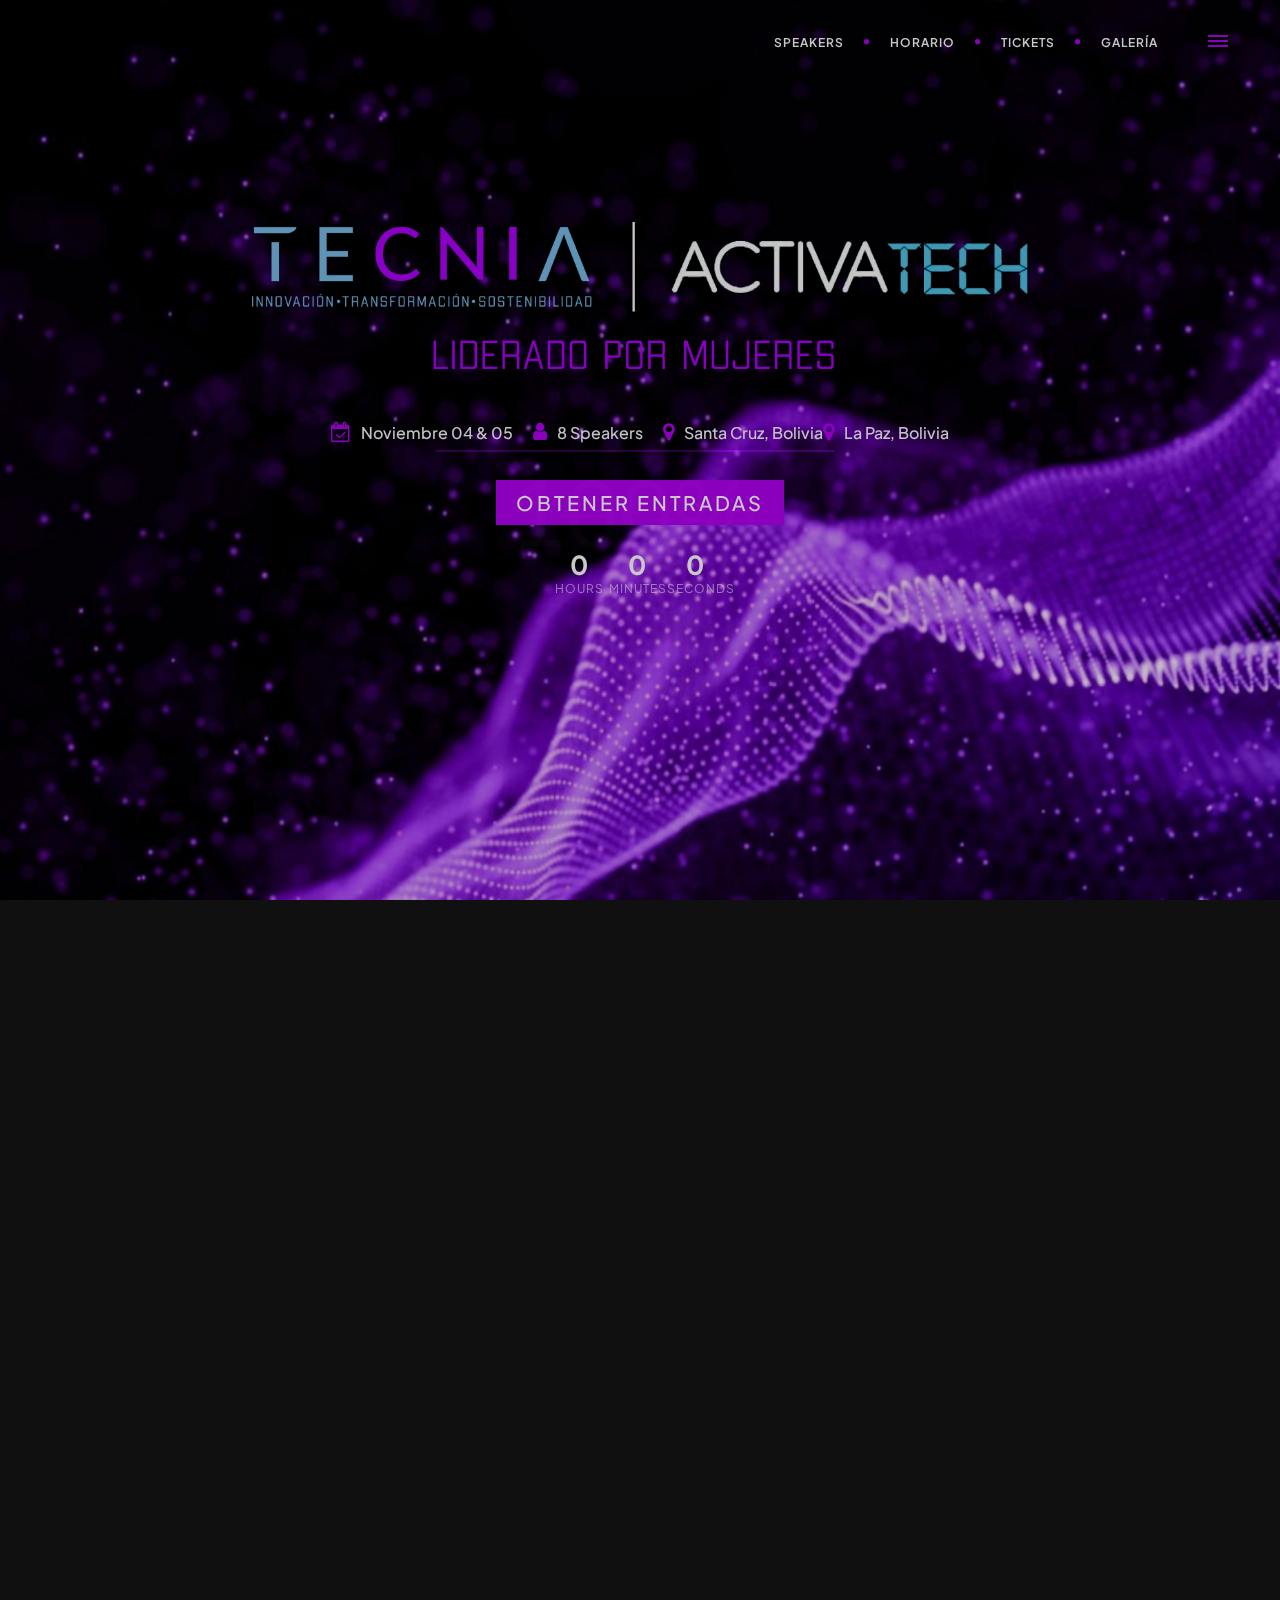
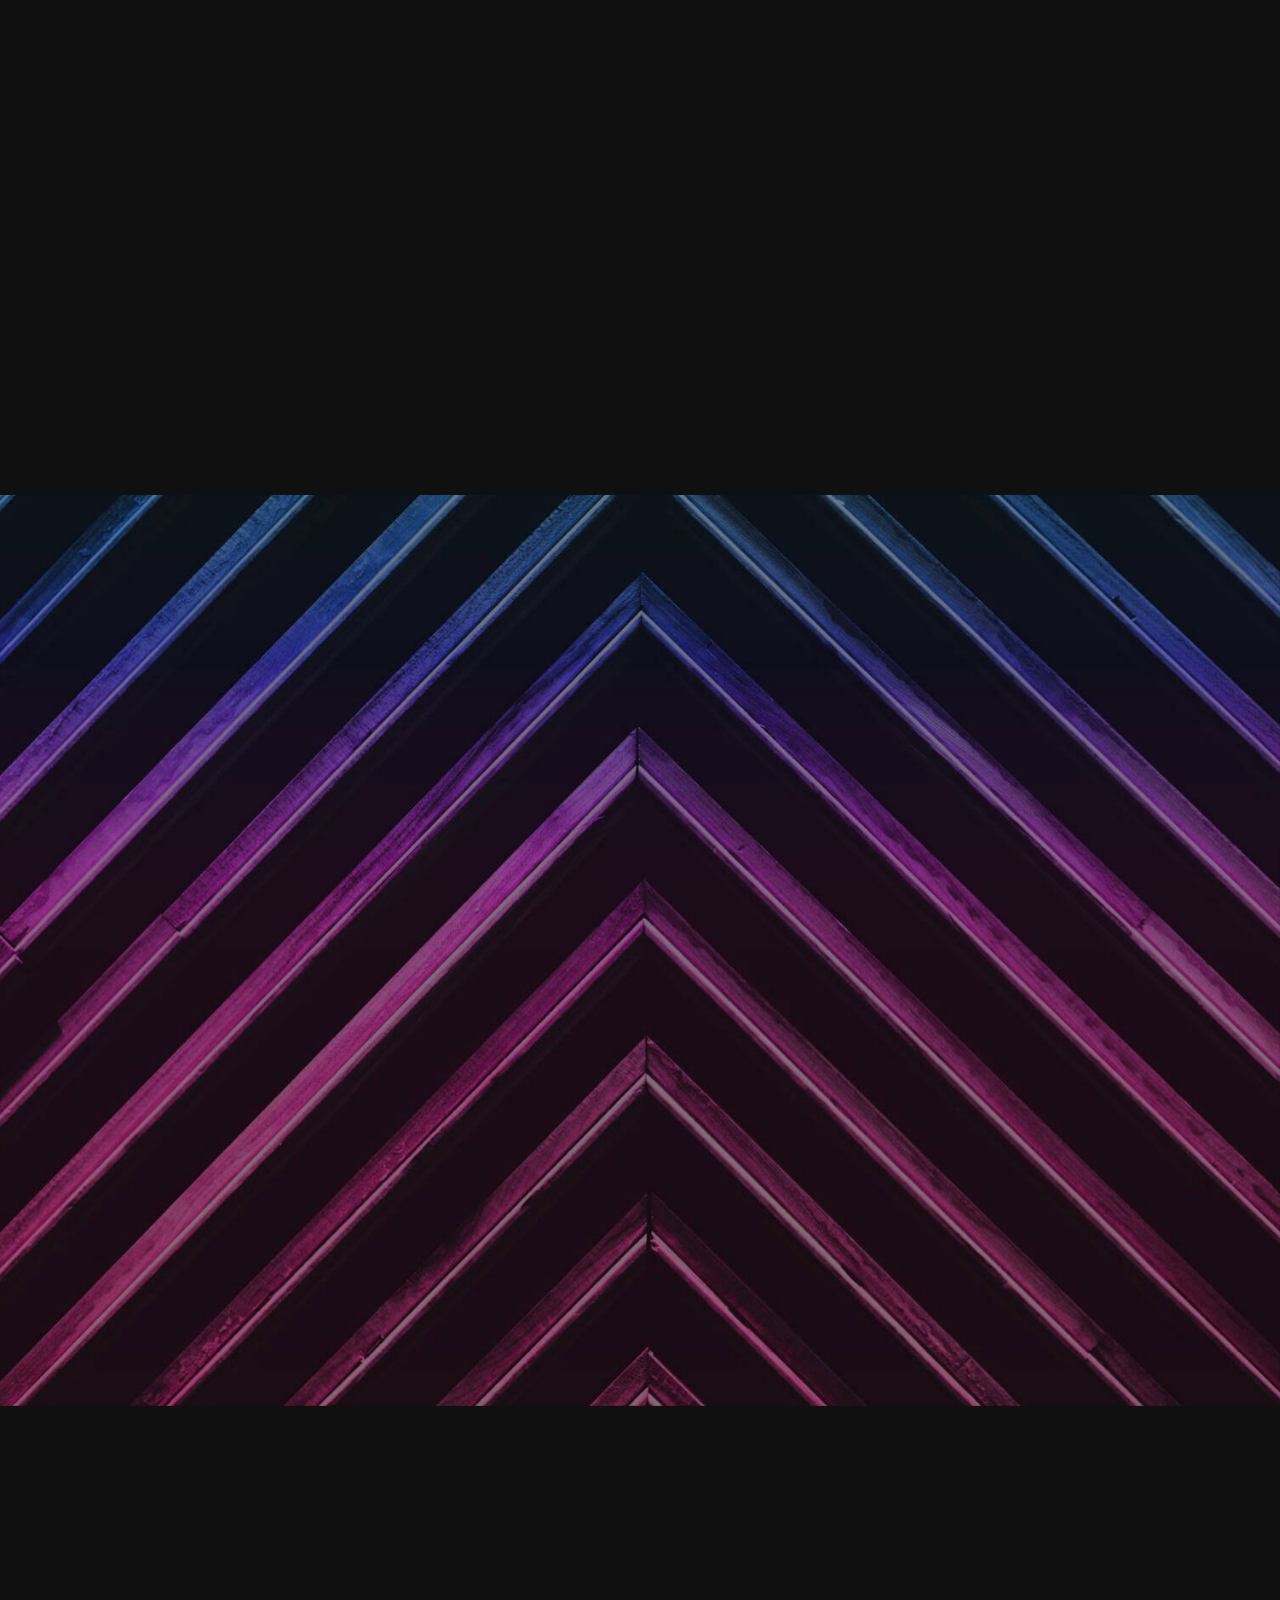
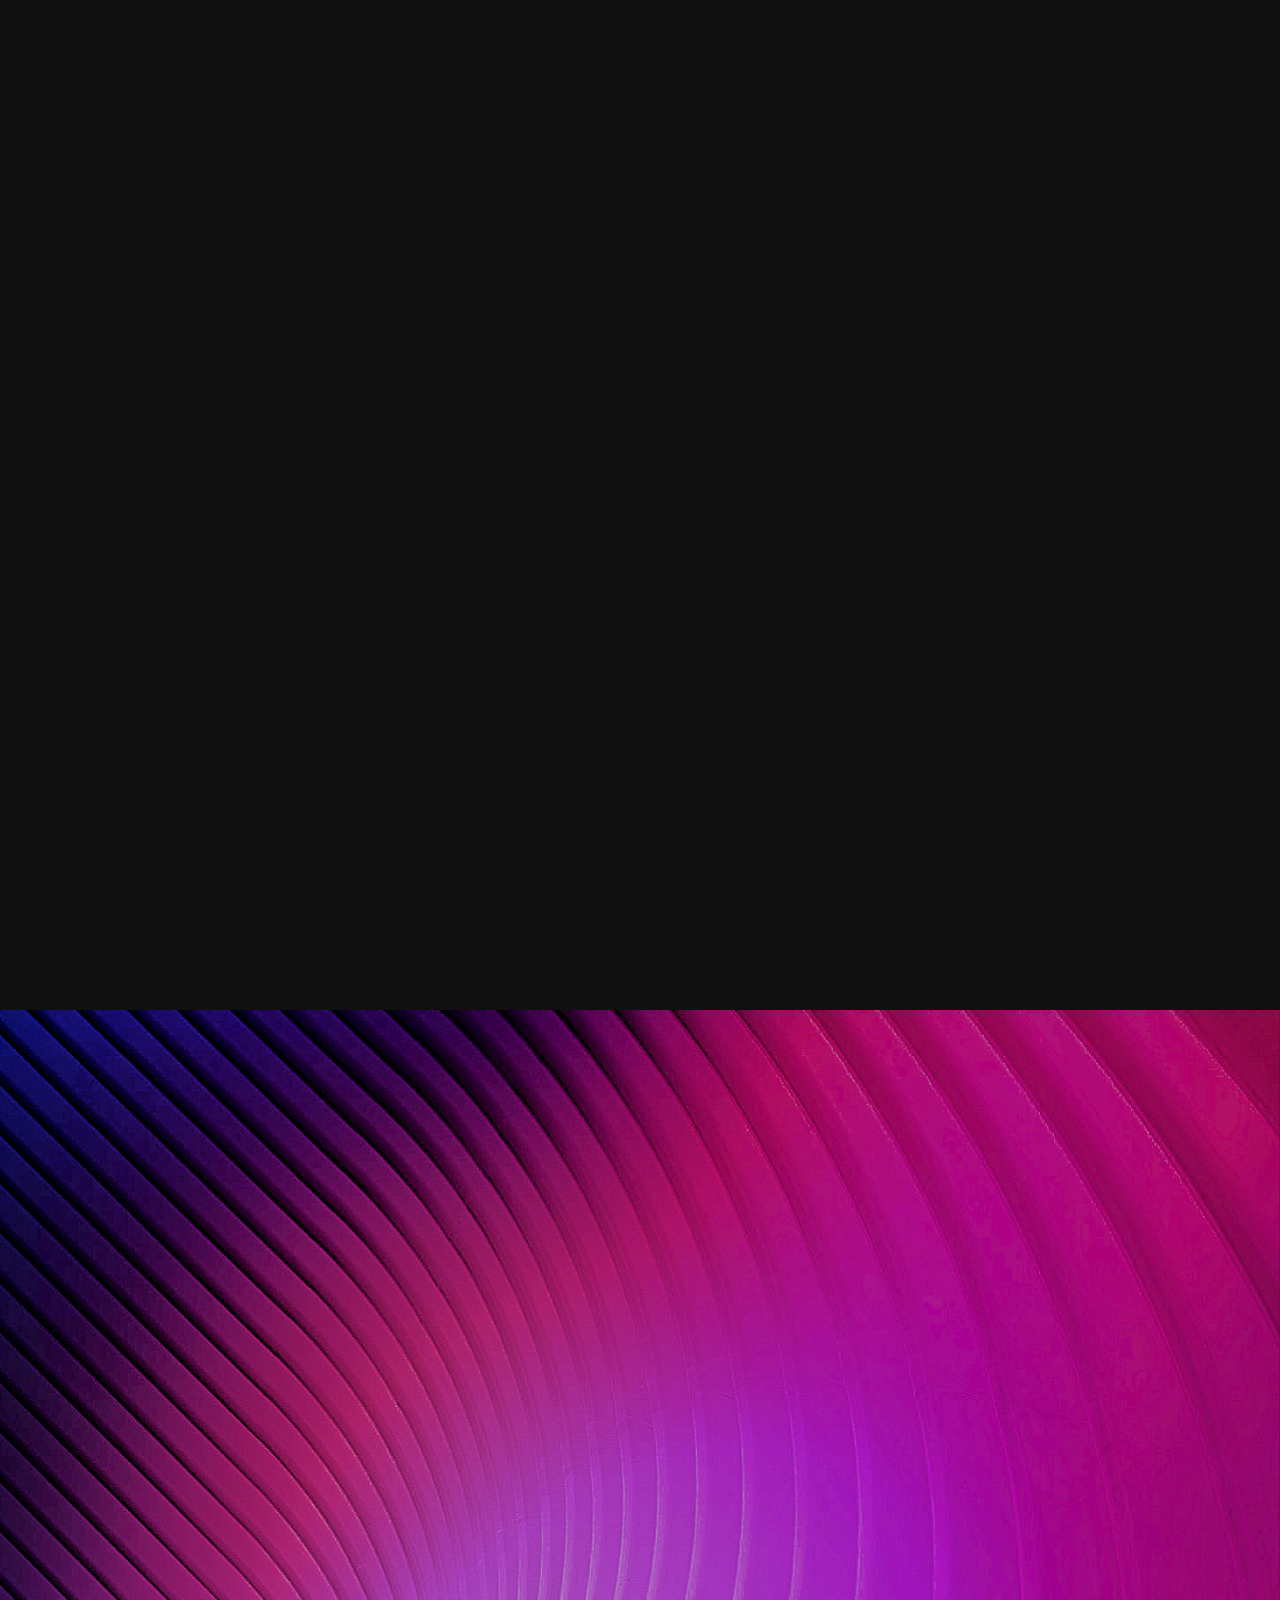
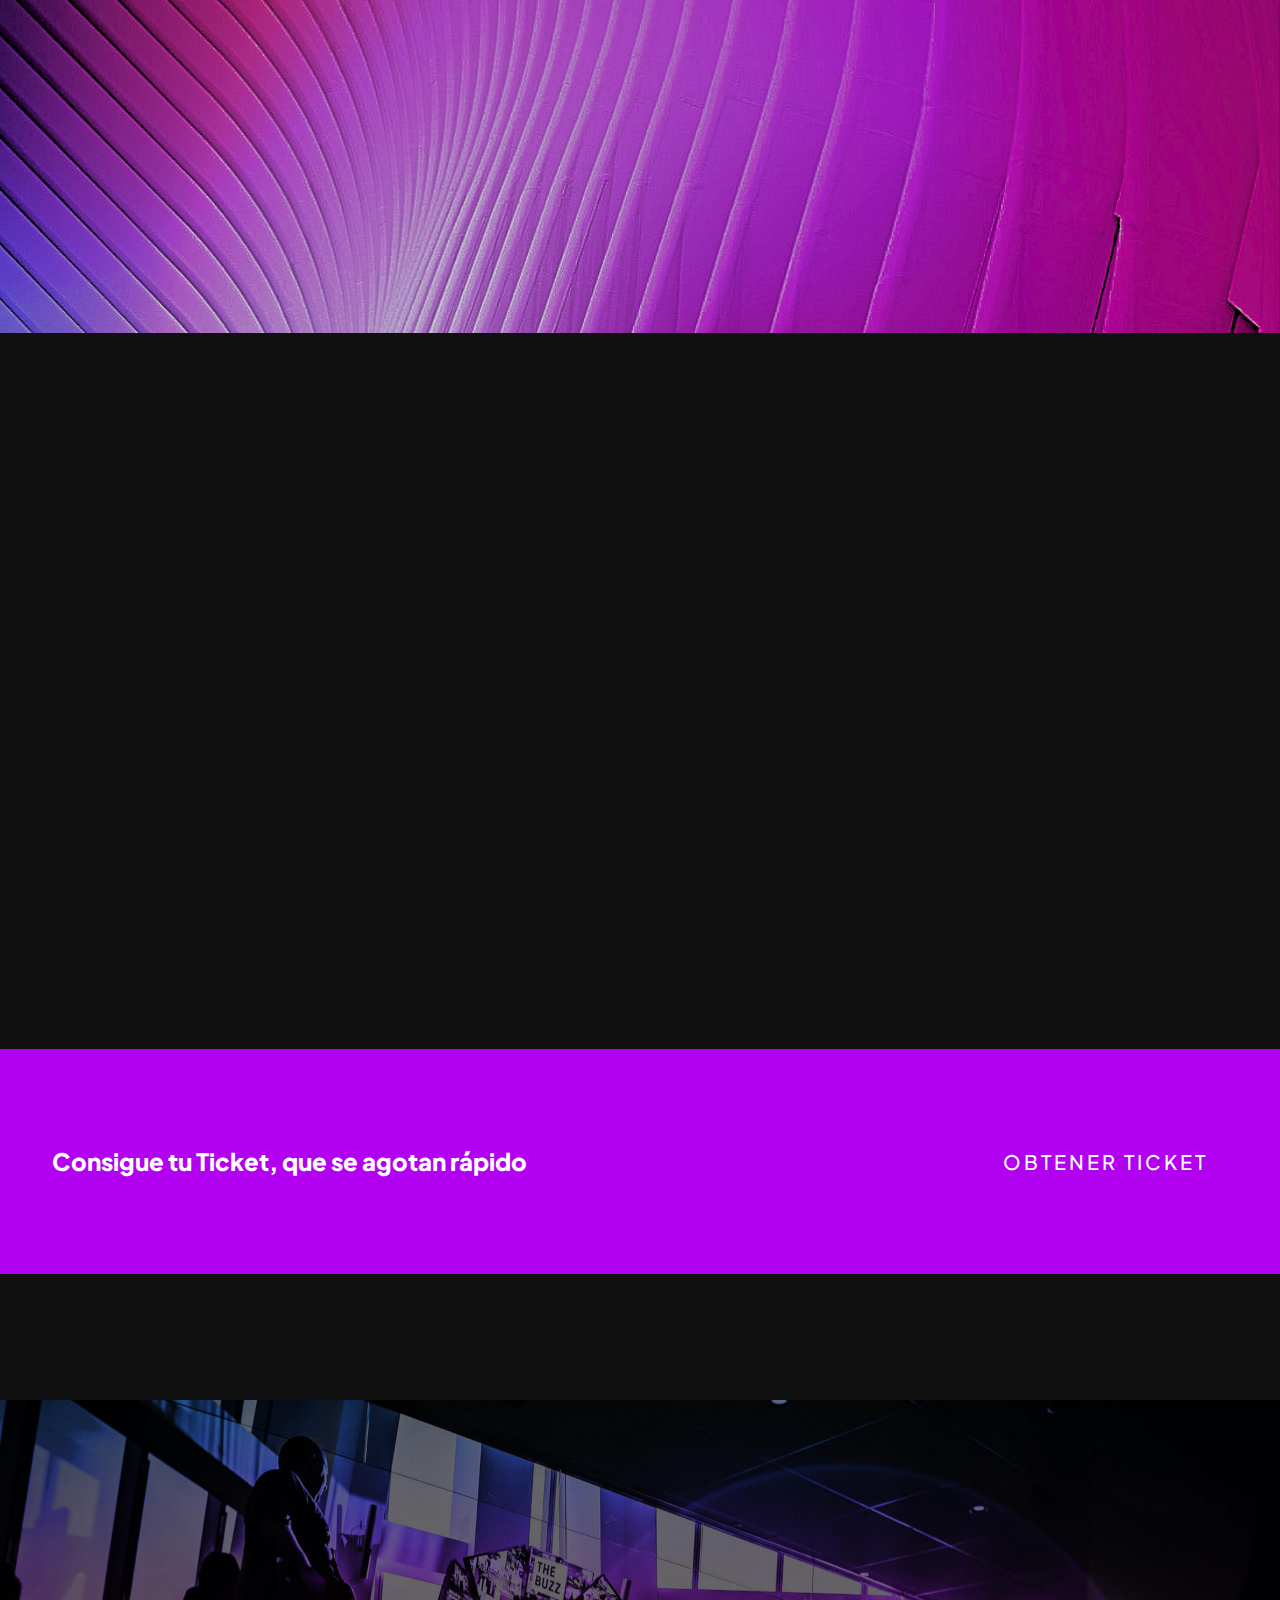
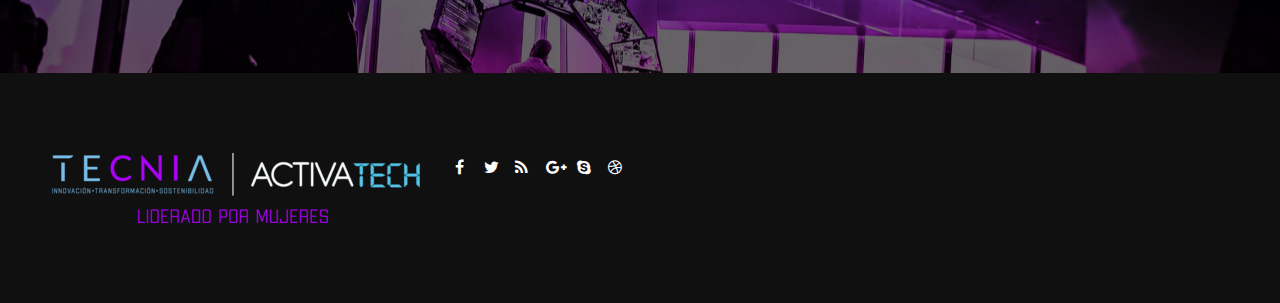
==== commit eb659019: "cambios css" ====
--- a/Exhibiz HTML/index.html
+++ b/Exhibiz HTML/index.html
@@ -270,7 +270,7 @@
             <section id="section-hero" class="jarallax text-light">
                 <img src="images/fondotecniaprueba1.jpeg" class="jarallax-img" alt="">
                 <div class="container">
-                    <div class="row align-items-center justify-content-center text-center" style="min-height: 90vh;"> <!-- Reducimos el min-height para que no ocupe toda la altura -->
+                    <div class="row align-items-center justify-content-center text-center" style="min-height: 80vh;"> <!-- Reducimos el min-height para que no ocupe toda la altura -->
                         <div class="col-lg-8 d-flex flex-column align-items-center justify-content-center" style="margin-top: -80px;"> <!-- Ajuste con margin-top -->
                             <h1 class="title-3">
                                 <img src="images/Tecnia mujeres 2 (2).png" alt="Descripción de la imagen" class="img-fluid" style="max-width: 100%; height: auto;">
--- a/Exhibiz HTML/css/plugins.css
+++ b/Exhibiz HTML/css/plugins.css
@@ -4711,7 +4711,7 @@
 }
 .countdown-amount {
   font-family:"Dosis";
-    font-size: 72px;
+    font-size: 100px;
   color:#fff;
 }
 .countdown-period {
@@ -4760,11 +4760,12 @@
 }
 
 .countdown-s2 .countdown-show4 .countdown-section {
-  width: 80px;
+  width: 100px;
   float:left;
-  background:rgba(255,255,255,.1);
+  background:rgba(26, 131, 180, 0.1);
   padding:20px 0 10px 0;
   margin:5px;
+  border-radius: 15px;
 }
 
 .countdown-s2.no-bg .countdown-section{
--- a/Exhibiz HTML/css/plugins.css
+++ b/Exhibiz HTML/css/plugins.css
@@ -4711,7 +4711,7 @@
 }
 .countdown-amount {
   font-family:"Dosis";
-    font-size: 72px;
+    font-size: 100px;
   color:#fff;
 }
 .countdown-period {
@@ -4760,11 +4760,12 @@
 }
 
 .countdown-s2 .countdown-show4 .countdown-section {
-  width: 80px;
+  width: 100px;
   float:left;
-  background:rgba(255,255,255,.1);
+  background:rgba(26, 131, 180, 0.1);
   padding:20px 0 10px 0;
   margin:5px;
+  border-radius: 15px;
 }
 
 .countdown-s2.no-bg .countdown-section{
